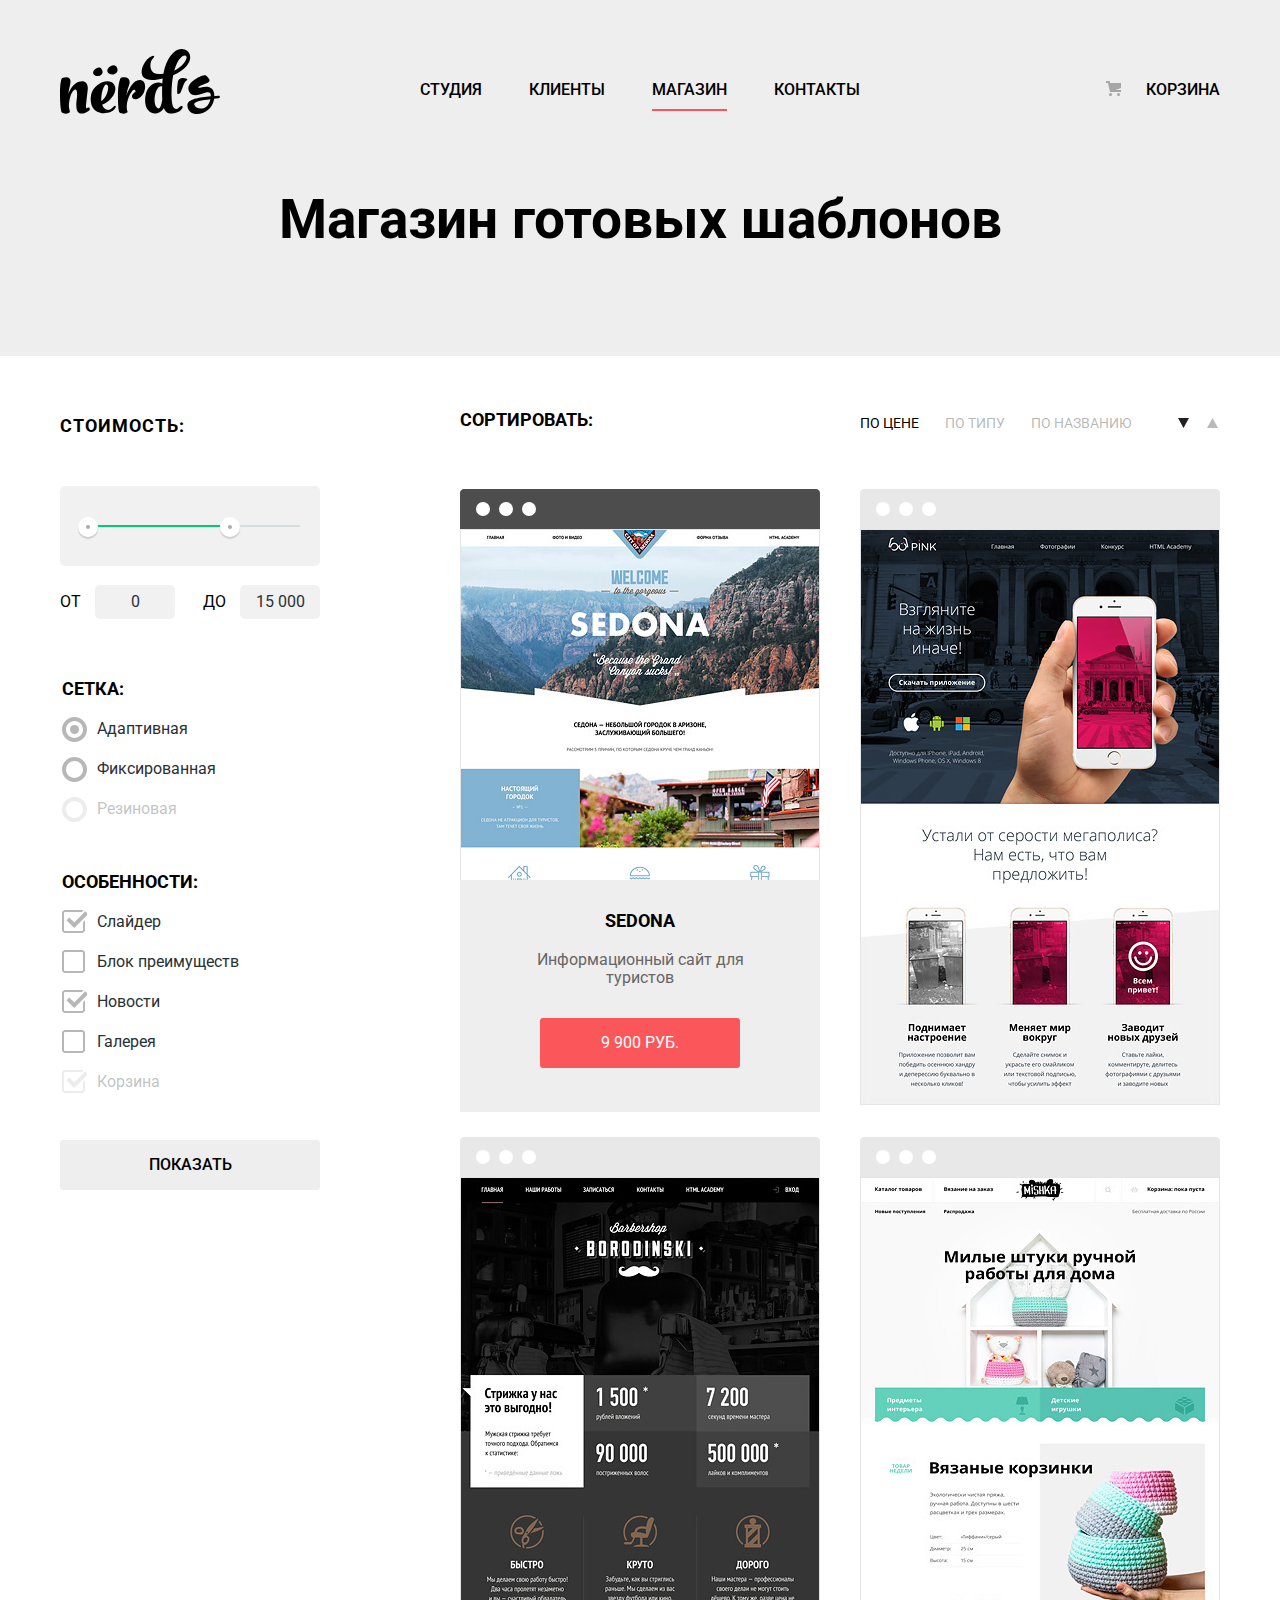
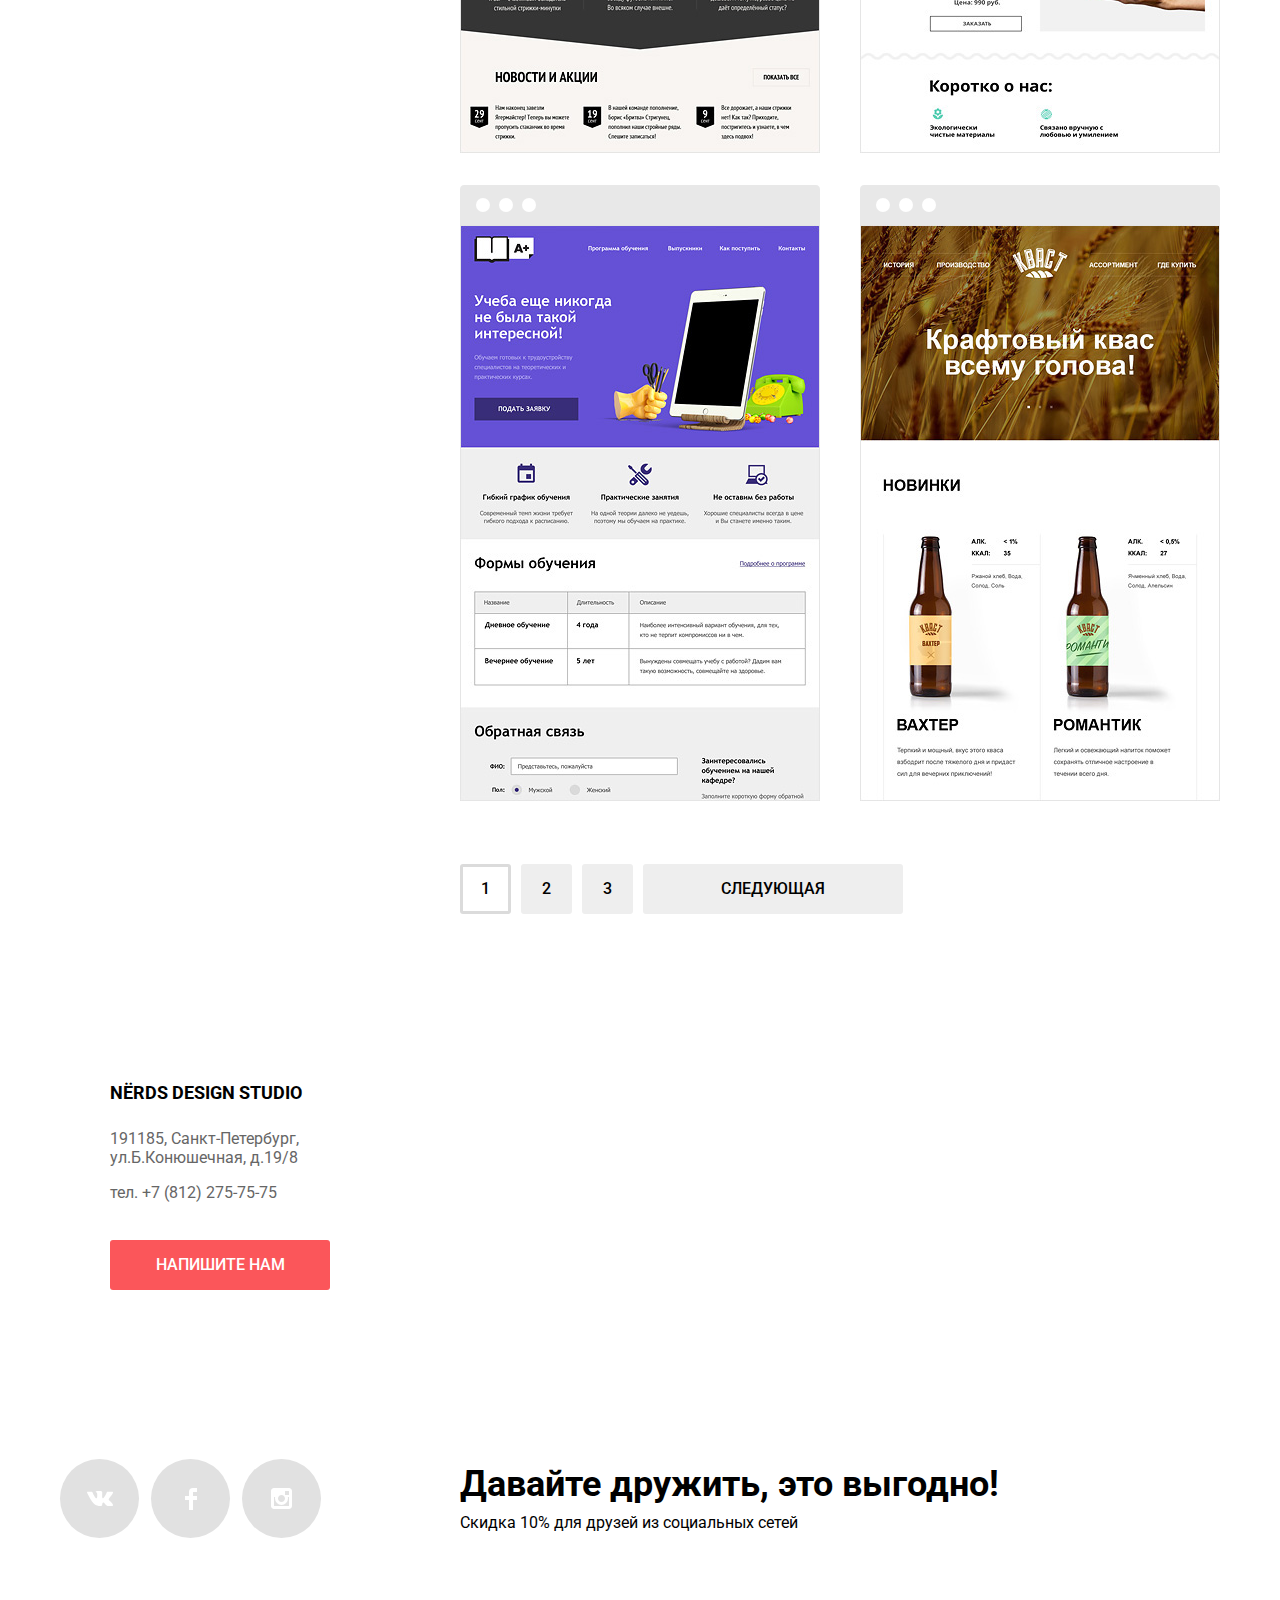
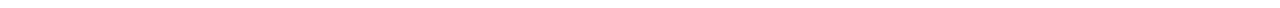
==== catalog.html @ 60ec134d "Исправления по визе наставника" ====
<!DOCTYPE html>
<html lang="ru">
   <head>
    <meta charset="utf-8">
    <title>Веб-студия "Нёрдс" - долго, дорого, скурпулезно.</title>
    <link href="css/normalize.css" rel="stylesheet">
    <link href="css/style.css" rel="stylesheet">
    <link href="https://fonts.googleapis.com/css?family=Roboto:400,500,700&amp;subset=cyrillic" rel="stylesheet">
  </head>
  <body>
	
	<header class="site-header">
		<div class="container">
			<nav class="main-navigation">
				
				<a class="site-logo" href="#"><img src="img/img-general/nerds-logo.svg" alt="Веб-студия Нёрдс" width="160" height="65"></a>
				
				<ul class="header-navigation">
					<li><a href="index.html">Студия</a></li>
					<li><a href="#">Клиенты</a></li>
					<li><a class="current-nav" href="catalog.html">Магазин</a></li>
					<li><a href="#">Контакты</a></li>
				</ul>
				<ul class="basket">
						<li><a href="#">Корзина</a></li>
				</ul>
			</nav>
		</div>
	</header>

	<main class="catalog-page">	
		
		<h1>Магазин готовых шаблонов</h1>
		
		<div class="container">
		
		<div class="catalog-wrapper">

		<section class="catalog-sidebar-filter">
			<h2 class="visually-hidden">Фильтр по шаблонам студии Нёрдс</h2>
			<form action="https://echo.htmlacademy.ru" method="get">
				
				<fieldset class="filter-item">
					<legend>Стоимость:</legend>
					 <div class="range-filter">
				          <div class="range-controls">
				            <div class="scale">
				              <div class="bar"></div>
				            </div>
				            <div class="toggle toggle-min"></div>
				            <div class="toggle toggle-max"></div>
				          </div>
			          <div class="price-controls">
			            <label class="min-price">от <input name="min-price" type="text" value="0"></label>
			            <label class="max-price">до <input name="max-price" type="text" value="15 000"></label>
			          </div>
        			</div>
				</fieldset>

				<fieldset>
				<legend>Сетка:</legend>
					<ul class="filter-grid">
						<li class="filter-option">
							<input type="radio" class="visually-hidden filter-input filter-input-radio" name="grid" id="adaptive" checked>
						    <label for="adaptive">Адаптивная</label>
						</li>
						<li class="filter-option">
						    <input type="radio" class="visually-hidden filter-input filter-input-radio" name="grid" id="fixed">
						    <label for="fixed">Фиксированная</label>
		      			</li>
		      			<li class="filter-option">	
			      			<input type="radio" class="visually-hidden filter-input filter-input-radio" name="grid" id="rubber" disabled>
			      			<label for="rubber">Резиновая</label>
		      			</li>
					</ul>
	      		</fieldset>
	      		
	      		<fieldset>
	      		<legend>Особенности:</legend>
	      			<ul class="filter-grid">
	      				<li class="filter-option">
							<input type="checkbox" class="visually-hidden filter-input filter-input-checkbox" name="slider" id="prop-slider" checked>
							<label for="prop-slider">Слайдер</label>
						</li>
						<li class="filter-option">
							<input type="checkbox" class="visually-hidden filter-input filter-input-checkbox" name="advantage" id="prop-advantages">
							<label for="prop-advantages">Блок преимуществ</label>
						</li>
						<li class="filter-option">
							<input type="checkbox" class="visually-hidden filter-input filter-input-checkbox" name="news" id="prop-news" checked>
							<label for="prop-news">Новости</label>
						<li class="filter-option">
							<input type="checkbox" class="visually-hidden filter-input filter-input-checkbox" name="gallery" id="prop-gallery">
							<label for="prop-gallery">Галерея</label>
						</li>
						<li class="filter-option">
							<input type="checkbox" class="visually-hidden filter-input filter-input-checkbox" name="cart" id="prop-basket" disabled checked>
							<label for="prop-basket">Корзина</label>
						</li>
					</ul>
				</fieldset>
				
				<button type="submit" value="Показать" class="button-filter">Показать</button>

			</form>
		</section>
		
		<div class="catalog-content">
		<section class="catalog-head-filter">
			<h2 class="visually-hidden">Типы сортировки шаблонов студии Нёрдс</h2>

			<span>Сортировать:</span>
			<div class="head-filter-form">
			
			<ul class="type-sort">
				<li><a class="active" href="#">По цене</a></li>
				<li><a href="#">По типу</a></li>
				<li><a href="#">По названию</a></li>
			</ul>
			<div class="type-sort-switcher">
				<a class="switcher-down active" href="#" aria-label="Сортировка по убыванию"></a>
				<a class="switcher-up" href="#" aria-label="Сортировка по возрастанию"></a>
			</div>

			</div>
		</section>

		<section class="catalog-inner">
			<h2 class="visually-hidden">Примеры готовых шаблонов</h2>
			<ul class="catalog-template">
			<li class="catalog-item focus">
				<img src="img/img-catalog/img-sedona.jpg" alt="Sedona - информационный сайт для туристов" width="360" height="576">
				<div class="catalog-item-info active">
					<h3>Sedona</h3>
					<p>Информационный сайт для туристов</p>
					<a class="button" href="#">9 900 руб.</a>
				</div>	
			</li>
			<li class="catalog-item">
				<img src="img/img-catalog/img-pink.jpg" alt="Pink" width="360" height="576"> 
				<div class="catalog-item-info">
					<h3>Pink App</h3>
					<p>Продуктовый лендинг приложения для iOs и Android</p>
					<a class="button" href="#">9 900 руб.</a>
				</div>	
			</li>
			<li class="catalog-item">
				<img src="img/img-catalog/img-barbershop.jpg" alt="Barbershop Borodinski" width="360" height="576"> 
				
				<div class="catalog-item-info">
					<h3>Barbershop</h3>
					<p>Сайт салона красоты.</p>
					<p>Для мужчин, да.</p>
					<a class="button" href="#">9 900 руб.</a>
				</div>	

			</li>
			<li class="catalog-item">
				<img src="img/img-catalog/img-mishka.jpg" alt="Mishka" width="360" height="576"> 
				<div class="catalog-item-info">
					<h3>Mishka</h3>
					<p>Интернет-магазин вязаных игрушек</p>
					<a class="button" href="#">9 900 руб.</a>
				</div>	
			</li>
			<li class="catalog-item">
				<img src="img/img-catalog/img-aplus.jpg" alt="A plus" width="360" height="576"> 
				<div class="catalog-item-info">
					<h3>A plus</h3>
					<p>Лендинг курсов повышения квалификации</p>
					<a class="button" href="#">9 900 руб.</a>
				</div>
			</li>
			<li class="catalog-item">
				<img src="img/img-catalog/img-kvast.jpg" alt="KVAST" width="360" height="576"> 
				<div class="catalog-item-info">
					<h3>КВАСТ</h3>
					<p>Промо-сайт производителя крафтового кваса</p>
					<a class="button" href="#">9 900 руб.</a>
				</div>
			</li>
			</ul>
		</section>

		<section class="catalog-navigate">
			<h2 class="visually-hidden">Навигация по каталогу шаблонов студии Нёрдс</h2>
			
			<ul class="pagination-inner">
				
				<li class="pagination-item pagipagination-active"><a href="#">1</a></li>
				<li class="pagination-item"><a href="#">2</a></li>
				<li class="pagination-item"><a href="#">3</a></li>
				<li class="pagination-item pagination-button"><a href="#">Следующая</a></li>

			</ul>

		</section>

		</div> <!-- catalog-content -->
		</div> <!-- #catalog-wrapper -->
		</div> <!-- container -->

	</main>
	
	<footer class="site-footer">
			<section class="site-footer-map">

				<h2 class="visually-hidden">Наши контакты</h2>
				
				<div class="site-footer-map-contacts">

					<div class="our-contacts-block">
					<p class="strong">NЁRDS DESIGN STUDIO</p>
					<p class="faint">191185, Санкт-Петербург, ул.Б.Конюшечная, д.19/8</p>
					<p class="faint">тел. +7 (812) 275-75-75</p>
					<button class="site-footer-map-button">Напишите нам</button>
					</div>
				</div>
				
				<iframe src="https://www.google.com/maps/embed?pb=!1m18!1m12!1m3!1d1998.6037872533207!2d30.320858716285002!3d59.938716481876256!2m3!1f0!2f0!3f0!3m2!1i1024!2i768!4f13.1!3m3!1m2!1s0x4696310fca145cc1%3A0x42b32648d8238007!2z0JHQvtC70YzRiNCw0Y8g0JrQvtC90Y7RiNC10L3QvdCw0Y8g0YPQuy4sIDE5LzgsINCh0LDQvdC60YIt0J_QtdGC0LXRgNCx0YPRgNCzLCAxOTExODY!5e0!3m2!1sru!2sru!4v1550573865197" width="1200" height="414" frameborder="0" style="border:0" allowfullscreen=""></iframe>


			</section>



			<div class="container footer-contacts">
			<section class="social-icons">
				<h2 class="visually-hidden">Мы в социальных сетях</h2>
				<ul class="social-icons-container">
					<li class="social-icon-item sc-vk">
					<a href="#" title="Страница студии Нёрдс вконтакте"></a>
					</li>
					<li class="social-icon-item sc-fb">
					<a href="#" title="Страница студии Нёрдс на фейсбуке"></a>
					</li>
					<li class="social-icon-item sc-insta">
					<a href="#" title="Старница студии Нёрдс в инстаграмме"></a>
					</li>
				</ul>

			</section>
			<section class="site-footer-action">
				<h2 class="visually-hidden">Скидки для друзей</h2>
				<span>Давайте дружить, это выгодно!</span>
				<p>Скидка 10% для друзей из социальных сетей</p>
			</section>	
		</div>
		
		<section class="form-write-us dispnone">
			<h2>Напишите нам</h2>
				<form action="https://echo.htmlacademy.ru" method="post">
					<p class="user-name">
						<label for="user-name">Ваше имя:</label>
						<input id="user-name" type="text" name="username" placeholder="Имя Фамилия">
					</p>
					<p class="email is-invalid">
						<label for="email">Ваш e-mail:</label>
						<input id="email" type="email" name="email-address" placeholder="email@example.com">
					</p>
					<p class="text-area">
						<label for="text-area">Текст письма:</label>
						<textarea id="text-area" name="text" placeholder="В свободной форме" rows="7"></textarea>
					</p>
					<p>
						<input type="submit" value="Отправить">
					</p>
					<button type="button" class="button-close" aria-label="Закрыть форму обратной связи">Закрыть форму обратной связи</button>
				</form>
		</section>


	</footer>
  

  </body>
</html>
---- css/style.css ----
@charset "UTF-8";

/* GLOBAL STYLES */

html {
	box-sizing: border-box;
}

*,
*::before,
*::after {
	box-sizing: inherit;
}

body {
	margin: 0;
	padding: 0;
	font-family: 'Roboto', Arial, sans-serif;
	font-size: 16px;
	line-height: 24px;
	font-weight: 400;
}

img {
	max-width: 100%;
	height: auto;
}

a {
	text-decoration: none;
}

h1 {
	font-size: 30px;
}

.container {
	width: 1200px;
	padding: 0 20px;
	margin: 0 auto;
}

.visually-hidden {
	position: absolute;
	width: 1px;
	/*Не 0, потому что 0 - это по сути display:none;*/
	height: 1px;
	margin: -1px;
	/*компенсирует на всякий случай этот 1px)*/
	border: none;
	padding: 0;
	clip: rect(0 0 0 0);
	overflow: hidden;
}

.dispnone {
	display: none !important;
}


/* ШАПКА САЙТА */

.site-header {
	background-color: #eeeeee;
}

.main-navigation {
	display: flex;
	flex-wrap: wrap;
	justify-content: space-between;
	padding-top: 49px;
}

.site-logo {
	width: 160px;
}

.site-logo:hover,
.site-logo:focus {
	opacity: 0.8;
}

.site-logo:active {
	opacity: 0.3;
}

.header-navigation {
	display: flex;
	width: 440px;
	justify-content: space-between;
	list-style-type: none;
	margin: 0;
	padding: 26px 0 0 0;
}

.header-navigation a {
	text-transform: uppercase;
	font-size: 16px;
	line-height: 30px;
	font-weight: 500;
	color: #000000;
}

.header-navigation a:hover,
.header-navigation a:focus {
	color: #fb565a;
}

.header-navigation a:active {
	color: rgba(0, 0, 0, 0.3);
}

.current-nav {
	border-bottom: 2px solid #fb565a;
	padding: 0 0 10px 0;
}

.basket {
	display: flex;
	justify-content: flex-end;
	width: 160px;
	margin: 0;
	padding: 26px 0 0 0;
	list-style-type: none;
}

.basket a {
	font-size: 16px;
	line-height: 30px;
	font-weight: 500;
	text-transform: uppercase;
	color: #000000;
}

.basket a:hover,
.basket a:focus {
	color: #fb565a;
}

.basket a:active {
	color: rgba(0, 0, 0, 0.3);
}

.basket a:before {
	content: url('../img/img-general/cart-icon.svg');
	padding-right: 25px;
	vertical-align: middle;
}


/* Слайдер - главная */

.homepage-slider {
	background-color: #eeeeee;
	position: relative;
}

.slider-list {
	margin: 0;
	padding: 0;
	list-style: none;
}

.homepage-slider-item {
	display: none;
	padding: 70px 0 80px 0;
}

.homepage-slider-item:nth-child(1) {
	display: block;
}

.homepage-slider-item:nth-child(1) {
	background-image: url('../img/img-homepage/slide1.png');
	background-repeat: no-repeat;
	background-position: 93% 10px;
}

.homepage-slider-item:nth-child(2) {
	background-image: url('../img/img-homepage/slide2.png');
	background-repeat: no-repeat;
	background-position: 100% 0;
}

.homepage-slider-item:nth-child(3) {
	background-image: url('../img/img-homepage/slide3.png');
	background-repeat: no-repeat;
	background-position: 100% 20px;
}

.homepage-slider-item h3 {
	max-width: 600px;
	margin: 0 0 27px 0;
	font-size: 55px;
	font-weight: 500;
	line-height: 55px;
}

.homepage-slider-item p {
	max-width: 430px;
	margin: 0 0 38px 0;
	line-height: 24px;
}

.homepage-slider-nav {
	position: absolute;
	left: 50%;
	bottom: 104px;
	z-index: 100;
	width: 160px;
	height: 18px;
	text-align: center;
	font-size: 0;
	transform: translateX(-50%);
}

.homepage-slider-nav i {
	position: relative;
	display: inline-block;
	width: 18px;
	height: 18px;
	padding: 8px;
	border-radius: 50%;
	cursor: pointer;
	box-sizing: content-box;
	vertical-align: top;
}

.homepage-slider-nav i::after {
	content: "";
	position: absolute;
	top: 8px;
	left: 8px;
	z-index: 1;
	width: 18px;
	height: 18px;
	background: #ffffff;
	border-radius: 50%;
}

.homepage-slider-nav .active::before {
	content: "";
	position: absolute;
	left: 50%;
	top: 50%;
	z-index: 2;
	width: 4px;
	height: 4px;
	margin: -4px;
	background-color: inherit;
	border: 2px solid #c1c1c1;
	border-radius: 50%;
}

.homepage-slider-button {
	display: block;
	width: 240px;
	padding: 16px 5px;
	/*5px, чтобы нормально смотрелось при увеличении длинны текста */
	font-size: 16px;
	font-weight: 500;
	line-height: 18px;
	color: #ffffff;
	text-transform: uppercase;
	text-align: center;
	text-decoration: none;
	background-color: #fb565a;
	border-radius: 3px;
	border: none;
}

.homepage-slider-button:hover,
.homepage-slider-button:focus {
	background-color: #e74246;
}

.homepage-slider-button:active {
	background-color: #d7373b;
	color: rgba(255, 255, 255, 0.3);
	box-shadow: inset 0 3px 0 0 rgba(0, 0, 0, 0.1);
}


/* БЛОК НАШИ УСЛУГИ */

.our-services {
	position: relative;
	padding-bottom: 80px;
}

.our-services:after {
	content: "";
	position: absolute;
	bottom: -2px;
	width: 1160px;
	background-color: inherit;
	border-top: 2px solid #eeeeee;
}

.our-services-inner {
	display: flex;
	padding: 0;
	margin: 80px 0 0 0;
	list-style-type: none;
}

.our-services-item {
	width: 300px;
	margin-right: 100px;
}

.our-services-item:last-child {
	margin-right: 60px;
}

.our-services-item img {
	margin-bottom: 20px;
}

.our-services-item h3 {
	font-size: 24px;
	font-weight: bold;
	line-height: 30px;
	margin: 0 0 15px 0;
	text-transform: uppercase;
}

.our-services-item p {
	font-size: 16px;
	line-height: 24px;
	width: 260px;
	margin: 0 0 33px 0;
}

.our-services-item .button {
	display: block;
	width: 160px;
	padding: 16px 5px;
	/*5px, чтобы нормально смотрелось при увеличении длинны текста */
	border-radius: 3px;
	text-transform: uppercase;
	font-size: 16px;
	line-height: 18px;
	text-align: center;
	font-weight: 500;
	color: #fff;
}

.our-services-item .button:active {
	color: rgba(256, 256, 256, 0.3);
}

.web-sites .button {
	background-color: #fb565a;
}

.web-sites .button:hover,
.web-sites .button:focus {
	background-color: #e74246;
}

.web-sites .button:active {
	background-color: #d7373b;
	box-shadow: inset 0 3px 0 0 rgba(0, 0, 0, 0.1);
}

.apps .button {
	background-color: #00ca74;
}

.apps .button:hover,
.apps .button:focus {
	background-color: #00bc6c;
}

.apps .button:active {
	background-color: #00aa62;
	box-shadow: inset 0 3px 0 0 rgba(0, 0, 0, 0.1);
}

.presentation .button {
	background-color: #efc84a;
}

.presentation .button:hover,
.presentation .button:focus {
	background-color: #eab534;
}

.presentation .button:active {
	background-color: #e5a722;
	box-shadow: inset 0 3px 0 0 rgba(0, 0, 0, 0.1);
}

.our-services hr {
	height: 2px;
	margin: 80px 0 0 0;
	border: none;
	background-color: #eeeeee;
}

.our-studio {
	display: flex;
	flex-wrap: wrap;
	padding: 0 0 70px 0;
}

.our-studio-description {
	width: 660px;
	margin-right: 140px;
	margin-top: 75px;
}

.our-studio-description span {
	font-size: 45px;
	line-height: 45px;
	font-weight: 500;
}

.our-studio-description p {
	margin: 32px 0 0 0;
}

.our-studio-description h3 {
	font-size: 16px;
	text-transform: uppercase;
	font-weight: bold;
	margin: 40px 0 23px 0;
}

.our-studio-number {
	width: 360px;
	padding: 0;
	margin-top: 30px;
}

.our-studio-number caption {
	text-transform: uppercase;
	font-weight: bold;
	text-align: center;
	padding-bottom: 55px;
}

.our-studio-number thead {
	font-size: 45px;
	line-height: 10.06px;
	font-weight: bold;
	color: #000000;
	text-align: left;
}

.our-studio-number th {
	padding-right: 13px;
	padding-bottom: 36px;
}

.our-studio-number sup {
	font-size: 60%;
}

.our-studio-number td {
	padding-top: 0;
	padding-bottom: 19px;
	padding-right: 20px;
	font-size: 16px;
	line-height: 18px;
	color: #283136;
}

.we-development {
	list-style-type: none;
	padding: 0;
}

.we-development li {
	margin: 0 0 24px 0;
	color: #283136;
}

.we-development li::before {
	content: "";
	display: inline-block;
	width: 25px;
	height: 2px;
	background-color: #fb565a;
	vertical-align: middle;
	margin-right: 10px;
}

.our-studio-promo {
	width: 360px;
	margin-top: 40px;
}

.our-studio-promo span {
	display: block;
	margin-top: 29px;
	text-align: center;
	text-transform: uppercase;
	font-weight: bold;
}

.our-partners-inner {
	display: flex;
	flex-wrap: nowrap;
	justify-content: space-between;
	list-style-type: none;
	position: relative;
	padding: 30px 0 20px 0;
	margin: 0;
}

.our-partners-inner:after {
	content: "";
	position: absolute;
	bottom: -17px;
	width: 1160px;
	background-color: inherit;
	border-bottom: 2px solid #eeeeee;
}

.our-partners-inner:before {
	content: "";
	position: absolute;
	top: -20px;
	width: 1160px;
	background-color: inherit;
	border-top: 2px solid #eeeeee;
}

.our-partners-inner li {
	width: 260px;
	justify-content: center;
	display: flex;
	align-items: center;
	position: relative;
	margin-right: 40px;
}

.our-partners-inner li:after {
	content: "";
	position: absolute;
	height: 52px;
	right: -20px;
	vertical-align: middle;
	background-color: inherit;
	border-right: 2px solid #eeeeee;
}

.our-partners-inner li:last-child:after {
	display: none;
}

.our-partners-inner img {
	opacity: 0.2;
}

.our-partners-inner img:hover,
.our-partners-inner img:focus {
	opacity: 1;
}

.our-partners-inner img:active {
	opacity: 0.1;
}

.our-partners-inner li:last-child {
	margin-right: 0;
}

.our-partners {
	padding-bottom: 97px;
}


/* Карта в подвале */

.site-footer-map {
	padding-bottom: 64px;
}

.site-footer-map-contacts {
	max-width: 1200px;
	/* Ширину задаём для того, чтобы блок контактов одинаково
	смотрелся на всех разрешениях от 1200px */
	position: relative;
	margin: 0 auto;
}

.site-footer-map iframe {
	width: 100%;
}

.our-contacts-block {
	position: absolute;
	left: 20px;
	top: 54px;
	width: 320px;
	padding: 50px;
	background-color: #ffffff;
}

.our-contacts-block .strong {
	margin: 0 0 21px 0;
	text-transform: uppercase;
	font-weight: bold;
	font-size: 18px;
	line-height: 30px;
}

.our-contacts-block .faint {
	color: #666666;
	font-size: 16px;
	line-height: 19px;
	margin: 0 0 16px 0;
}

.site-footer-map-button {
	display: block;
	width: 220px;
	margin-top: 38px;
	padding: 16px 0;
	line-height: 18px;
	color: #ffffff;
	text-align: center;
	font-weight: 500;
	text-transform: uppercase;
	background-color: #fb565a;
	border: none;
	border-radius: 3px;
}

.site-footer-map-button:hover,
.site-footer-map-button:focus
/*В стайлгайде нету, но по аналогии с другими */ {
	background-color: #e74246;
}

.site-footer-map-button:active {
	background-color: #d7373b;
	color: rgba(256, 256, 256, 0.3);
}


/* Социальные иконки */

.social-icons-container {
	display: flex;
	list-style-type: none;
	padding: 0;
	width: 260px;
	margin: 0 140px 0 0;
}

.social-icon-item {
	margin-right: 12px;
}

.social-icon-item a {
	display: flex;
	align-items: center;
	width: 79px;
	height: 79px;
	position: relative;
	background-color: #e1e1e1;
	border-radius: 50%;
}

.social-icon-item a::before {
	display: block;
	align-items: center;
	margin: 0 auto;
}

.sc-vk a::before {
	content: "";
	background: url('../img/img-general/vk-icon.svg') center no-repeat;
	width: 26px;
	height: 15px;
}

.sc-fb a::before {
	content: "";
	background: url('../img/img-general/fb-icon.svg') center no-repeat;
	width: 12px;
	height: 22px;
}

.sc-insta a::before {
	content: "";
	background: url('../img/img-general/insta-icon.svg') center no-repeat;
	width: 21px;
	height: 21px;
}

.social-icon-item a:hover,
.social-icon-item a:focus {
	background-color: #e74246;
}

.social-icon-item a:active {
	background-color: #d7373b;
	box-shadow: inset 0 3px 0 0 rgba(0, 0, 0, 0.1);
}

.social-icon-item a:active::before {
	opacity: 0.3;
}


/* Контакты - футер */

.footer-contacts {
	display: flex;
	flex-wrap: nowrap;
	margin: 0 auto;
	padding-bottom: 70px;
}

.site-footer-action span {
	display: block;
	margin: 7px 0 10px 0;
	font-size: 36px;
	line-height: 36px;
	font-weight: bold;
}

.site-footer-action p {
	font-size: 16px;
	line-height: 22px;
	margin: 0;
	padding: 0;
}


/* КАТАЛОГ - общие */

.catalog-wrapper {
	display: flex;
	margin-top: 55px;
}

.catalog-inner {
	width: 760px;
	margin-bottom: 15px;
}

.catalog-sidebar-filter {
	display: flex;
	width: 260px;
	margin-right: 140px;
}

.catalog-content {
	display: flex;
	flex-direction: column;
}

.catalog-page h1 {
	font-size: 55px;
	line-height: 55px;
	text-align: center;
	background-color: #eeeeee;
	margin: 0;
	padding: 71px 0 109px 0;
}


/* Сайдбар - каталог */

.filter-item {
	margin: 0;
	padding: 0;
	border: none;
	box-sizing: content-box;
}

.range-filter {
	width: 260px;
	margin-top: 45px;
}

.filter-item legend {
	font-size: 18px;
	line-height: 24px;
	text-transform: uppercase;
	font-weight: 700;
	letter-spacing: 1px;
}

.range-controls {
	position: relative;
	height: 41px;
	margin-bottom: 19px;
	padding-top: 39px;
	padding-right: 20px;
	padding-left: 20px;
	background-color: #f1f1f1;
	border-radius: 5px;
}

.range-controls .scale {
	height: 2px;
	background: #d7dcde;
}

.range-controls .bar {
	width: 70%;
	height: 2px;
	background: #00ca74;
}

.range-controls .toggle {
	position: absolute;
	top: 31px;
	left: 0;
	width: 4px;
	height: 4px;
	padding: 0;
	border: 8px solid #ffffff;
	background-color: #ababab;
	box-shadow: 0 2px 1px 0 #cfcfcf;
	border-radius: 50%;
	cursor: pointer;
}

.range-controls .toggle-min {
	left: 18px;
}

.range-controls .toggle-max {
	left: 160px;
}

.price-controls {
	font-size: 0;
}

.price-controls label {
	display: inline-block;
	width: 50%;
	font-size: 16px;
	text-transform: uppercase;
}

.price-controls input {
	width: 60px;
	padding: 8px 10px;
	margin-left: 10px;
	font-family: Roboto, Arial, sans-serif;
	font-size: 16px;
	text-align: center;
	color: #283136;
	border: none;
	border-radius: 5px;
	background: #f1f1f1;
}

.max-price {
	text-align: right;
}

.filter-option {
	margin-bottom: 20px;
	padding-left: 35px;
}

.filter-option label {
	position: relative;
	display: block;
	cursor: pointer;
	user-select: none;
	font-size: 16px;
	line-height: 20px;
	color: #283136;
}

.catalog-sidebar-filter fieldset {
	border: none;
	padding: 0;
}

.filter-item {
	margin: 0 0 55px 0;
}

.filter-input-radio+label::before {
	content: "";
	position: absolute;
	top: -2px;
	left: -35px;
	width: 25px;
	height: 25px;
	border: none;
	background-image: url('../img/img-catalog/radio-off.svg');
	background-repeat: no-repeat;
	background-position: 0 0;
	color: #4d4d4d;
	opacity: 0.4;
}

.filter-input-radio:checked+label::before {
	content: "";
	position: absolute;
	top: -2px;
	left: -35px;
	width: 25px;
	height: 25px;
	background-image: url('../img/img-catalog/radio-on.svg');
	background-repeat: no-repeat;
	background-position: 0 0;
	color: #4d4d4d;
	opacity: 0.4;
}

.filter-input-checkbox+label::before {
	content: "";
	position: absolute;
	top: -2px;
	left: -35px;
	width: 25px;
	height: 25px;
	border: none;
	background-image: url('../img/img-catalog/checkbox-off.svg');
	background-repeat: no-repeat;
	background-position: 0 0;
	color: #4d4d4d;
	opacity: 0.4;
}

.filter-input-checkbox:checked+label::before {
	content: "";
	position: absolute;
	top: -2px;
	left: -35px;
	width: 25px;
	height: 25px;
	background-image: url('../img/img-catalog/checkbox-on.svg');
	background-repeat: no-repeat;
	background-position: 0 0;
	color: #4d4d4d;
	opacity: 0.4;
}

.filter-input+label:hover::before,
.filter-input:focus+label::before {
	color: #4d4d4d;
	opacity: 1;
}

.filter-input:disabled+label {
	color: rgba(40, 49, 54, 0.3);
}

.filter-input:disabled+label::before {
	color: #4d4d4d;
	opacity: 0.1;
}

.price-filter {
	display: flex;
	flex-wrap: wrap;
}

.catalog-sidebar-filter legend {
	font-size: 18px;
	line-height: 30px;
	font-weight: bold;
	text-transform: uppercase;
}

.catalog-sidebar-filter ul {
	margin: 15px 0 48px 0;
	padding: 0;
	list-style: none;
}

.catalog-price {
	margin-bottom: 55px;
}


/* Фильтр в шапке - Каталог */

.catalog-head-filter {
	display: flex;
	flex-wrap: wrap;
	justify-content: space-between;
	margin-bottom: 38px;
}

.catalog-head-filter span {
	font-size: 18px;
	line-height: 18px;
	font-weight: bold;
	text-transform: uppercase;
}

.head-filter-form {
	display: flex;
}

.type-sort {
	display: flex;
	flex-wrap: wrap;
	width: 280px;
	justify-content: space-between;
	list-style-type: none;
	padding: 0;
	margin: 0 20px 0 0;
}

.type-sort li:last-child {
	padding-right: 8px;
}

.type-sort a {
	text-transform: uppercase;
	font-size: 14px;
	line-height: 18px;
	color: rgba(0, 0, 0, 0.3);
}

.type-sort a:hover,
.type-sort a:focus {
	color: rgba(0, 0, 0, 0.6);
}

.type-sort a:active,
.type-sort .active {
	color: #000000;
}

.type-sort-switcher a:hover:before,
.type-sort-switcher a:focus:before {
	opacity: 0.6;
}

.type-sort-switcher a:before {
	opacity: 0.3;
}

.type-sort-switcher a:active:before,
.type-sort-switcher .active:before {
	opacity: 1;
}

.type-sort-switcher {
	display: flex;
	flex-wrap: wrap;
	width: 60px;
}

.type-sort-switcher a {
	padding-left: 18px;
}

.switcher-down:before {
	content: "";
	background-image: url('../img/img-catalog/icon-down-dir.svg');
	background-repeat: no-repeat;
	display: inline-block;
	width: 11px;
	height: 10px;
}

.switcher-up::before {
	content: "";
	background-image: url('../img/img-catalog/icon-up-dir.svg');
	background-repeat: no-repeat;
	display: inline-block;
	width: 11px;
	height: 10px;
}

.button-filter {
	display: block;
	width: 260px;
	padding: 16px 0;
	background-color: #eeeeee;
	border: none;
	border-radius: 3px;
	text-transform: uppercase;
	font-size: 16px;
	line-height: 18px;
	font-weight: 500;
}

.button-filter:hover,
.button-filter:focus {
	background-color: #dfdfdf;
}

.button-filter:active {
	box-shadow: inset 0 3px 0 0 rgba(0, 0, 0, 0.1);
	color: rgba(0, 0, 0, 0.3);
}


/* Шаблоны - каталог */

.catalog-template {
	list-style-type: none;
	padding: 0;
	display: flex;
	flex-wrap: wrap;
}

.catalog-template li {
	width: 360px;
	margin: 0 40px 25px 0;
}

.catalog-template li:hover,
.catalog-template li:focus {
	box-shadow: 0px 6px 15px 0 rgba(0, 0, 0, 0.25);
	border-radius: 3px;
}

.catalog-template .focus::before {
	content: url('../img/img-catalog/browser.svg');
	display: block;
	height: 40px;
	opacity: 1;
}

.catalog-template li::before {
	content: url('../img/img-catalog/browser.svg');
	display: block;
	height: 40px;
	opacity: 0.12;
}

.catalog-template li:hover::before,
.catalog-template li:focus::before {
	opacity: 1;
}

.catalog-template li:nth-child(even) {
	margin-right: 0;
}

.catalog-item {
	position: relative;
}

.catalog-item-info {
	position: absolute;
	width: 360px;
	max-height: 576px;
	overflow: auto;
	bottom: 0;
	padding: 0 60px;
	background-color: #eeeeee;
	text-align: center;
}

.catalog-item-info h3 {
	font-size: 18px;
	line-height: 30px;
	margin: 26px 0 15px 0;
	padding: 0;
	text-align: center;
	font-weight: bold;
	text-transform: uppercase;
}

.catalog-item-info p {
	font-size: 16px;
	line-height: 18px;
	color: #666666;
	margin: 0;
	padding: 0;
}

.catalog-item-info .button {
	display: block;
	width: 200px;
	margin: 31px auto 44px auto;
	padding: 16px 5px;
	/*5px, чтобы нормально смотрелось при увеличении длинны текста */
	line-height: 18px;
	color: #ffffff;
	background-color: #fb565a;
	border: none;
	text-transform: uppercase;
	border-radius: 3px;
}

.catalog-item-info .button:hover,
.catalog-item-info .button:focus {
	background-color: #e74246;
}

.catalog-item-info .button:active {
	background-color: #d7373b;
	box-shadow: inset 0 3px 0 0 rgba(0, 0, 0, 0.1);
}

.catalog-item .catalog-item-info {
	visibility: hidden;
}

.catalog-item:hover .catalog-item-info,
.catalog-item:focus .catalog-item-info {
	visibility: visible;
}

.catalog-item .active {
	visibility: visible;
}


/* ПАГИНАЦИЯ */

.catalog-navigate {
	display: flex;
	flex-wrap: wrap;
	margin-bottom: 60px;
}

.pagination-inner {
	display: flex;
	flex-wrap: wrap;
	padding: 0;
	margin: 0;
	list-style-type: none;
}

.pagination-item {
	margin-right: 10px;
}

.pagination-item:last-child {
	margin-right: 0;
}

.pagination-item a {
	display: block;
	padding: 13px 18px;
	background-color: #eeeeee;
	color: #000000;
	text-align: center;
	font-weight: 500;
	text-transform: uppercase;
	line-height: 18px;
	border: 3px solid #eeeeee;
	border-radius: 3px;
}

.pagination-item a:hover,
.pagination-item a:focus {
	background-color: #dfdfdf;
	border-color: #dfdfdf;
}

.pagination-item a:active {
	background-color: #d5d5d5;
	border: none;
	color: rgba(0, 0, 0, 0.3);
	padding: 16px 21px;
	box-shadow: inset 0 3px 0 0 rgba(0, 0, 0, 0.1);
}

.pagipagination-active a {
	background-color: #fff;
	border-color: #dbdbdb;
}

.pagination-button {
	width: 260px;
}


/* Форма напишите нам */

.form-write-us {
	position: fixed;
	width: 960px;
	bottom: 170px;
	left: 50%;
	transform: translateX(-50%);
	background-color: #ffffff;
	box-shadow: 0px 0 25px 0 rgba(0, 0, 0, 0.25);
	margin: 20px;
	padding: 70px 100px 85px 100px;
	z-index: 999;
	/*Иначе перекрывается переключателем слайдов */
}

.form-write-us form {
	display: flex;
	flex-wrap: wrap;
}

.form-write-us label {
	display: block;
	font-size: 16px;
	line-height: 18px;
	font-weight: bold;
	margin-bottom: 8px;
}

.form-write-us input::-webkit-input-placeholder,
.form-write-us textarea::-webkit-input-placeholder {
	color: #444444;
	opacity: 0.5;
}

.form-write-us input::-moz-placeholder,
.form-write-us textarea::-moz-placeholder {
	color: #444444;
	opacity: 0.5;
}

.form-write-us input:-moz-placeholder,
.form-write-us textarea:-moz-placeholder {
	color: #444444;
	opacity: 0.5;
}

.form-write-us input:-ms-input-placeholder,
.form-write-us textarea:-ms-input-placeholder {
	color: #444444;
	opacity: 0.5;
}

.form-write-us input:focus::-webkit-input-placeholder,
.form-write-us textarea:focus::-webkit-input-placeholder {
	color: #444444;
	opacity: 1;
}

.form-write-us input:focus::-moz-placeholder,
.form-write-us textarea:focus::-moz-placeholder {
	color: #444444;
	opacity: 1;
}

.form-write-us input:focus:-moz-placeholder,
.form-write-us textarea:focus:-moz-placeholder {
	color: #444444;
	opacity: 1;
}

.form-write-us input:focus:-ms-input-placeholder,
.form-write-us textarea:focus:-ms-input-placeholder {
	color: #444444;
	opacity: 1;
}

.form-write-us .is-invalid input {
	color: #e74246;
	border-color: #e74246;
}

.form-write-us .is-invalid input:hover {
	border-color: #e74246;
}

.form-write-us .is-invalid input:focus {
	border-color: #e74246;
}

.form-write-us .is-invalid input::-webkit-input-placeholder {
	color: #e74246;
	opacity: 1;
}

.form-write-us .is-invalid input::-moz-placeholder {
	color: #e74246;
	opacity: 1;
}

.form-write-us .is-invalid input:-moz-placeholder {
	color: #e74246;
	opacity: 1;
}

.form-write-us .is-invalid input:-ms-input-placeholder {
	color: #e74246;
	opacity: 1;
}

.form-write-us .is-invalid input:focus::-webkit-input-placeholder {
	color: #e74246;
	opacity: 1;
}

.form-write-us .is-invalid input:focus::-moz-placeholder {
	color: #e74246;
	opacity: 1;
}

.form-write-us .is-invalid input:focus:-moz-placeholder {
	color: #e74246;
	opacity: 1;
}

.form-write-us .is-invalid input:focus:-ms-input-placeholder {
	color: #e74246;
	opacity: 1;
}

.form-write-us input,
.form-write-us textarea {
	width: 100%;
	padding: 10px;
	border: 2px solid #d7dcde;
	border-radius: 3px;
	color: #444444;
}

.form-write-us input:hover,
.form-write-us textarea:hover {
	border-color: #b4b9bb;
}

.form-write-us input:focus,
.form-write-us textarea:focus {
	border-color: #000000;
	outline: 0;
	border-color: #444444;
	color: #444444;
}

.form-write-us input[type=submit] {
	width: 260px;
	padding: 16px 5px;
	/*5px, чтобы нормально смотрелось при увеличении длинны текста */
	background-color: #fb565a;
	color: #fff;
	text-transform: uppercase;
	font-weight: 500;
	border: none;
	line-height: 18px;
}

.form-write-us input[type=submit]:hover,
.form-write-us input[type=submit]:focus {
	background-color: #e74246;
}

.form-write-us input[type=submit]:active {
	background-color: #d7373b;
	box-shadow: inset 0 3px 0 0 rgba(0, 0, 0, 0.1);
}

.form-write-us .user-name {
	width: 50%;
	padding-right: 40px;
}

.form-write-us .email {
	width: 50%
}

.form-write-us .text-area {
	width: 100%;
}

.form-write-us h2 {
	font-size: 45px;
	line-height: 45px;
	font-weight: 500;
	margin: 0 0 50px 0;
}

.button-close {
	position: absolute;
	width: 21px;
	height: 21px;
	top: 78px;
	right: 90px;
	font-size: 0;
	border: none;
	cursor: pointer;
	background-color: transparent;
}

.button-close:before,
.button-close:after {
	content: "";
	position: absolute;
	width: 24px;
	height: 3px;
	left: 1px;
	background-color: #fecccd;
}

.button-close:before {
	transform: rotate(45deg);
}

.button-close:after {
	transform: rotate(-45deg);
}

.button-close:hover:before,
.button-close:hover:after,
.button-close:focus:before,
.button-close:focus:after {
	background-color: #fb565a;
}

.button-close:active:before,
.button-close:active:after {
	background-color: #ffeeee;
}
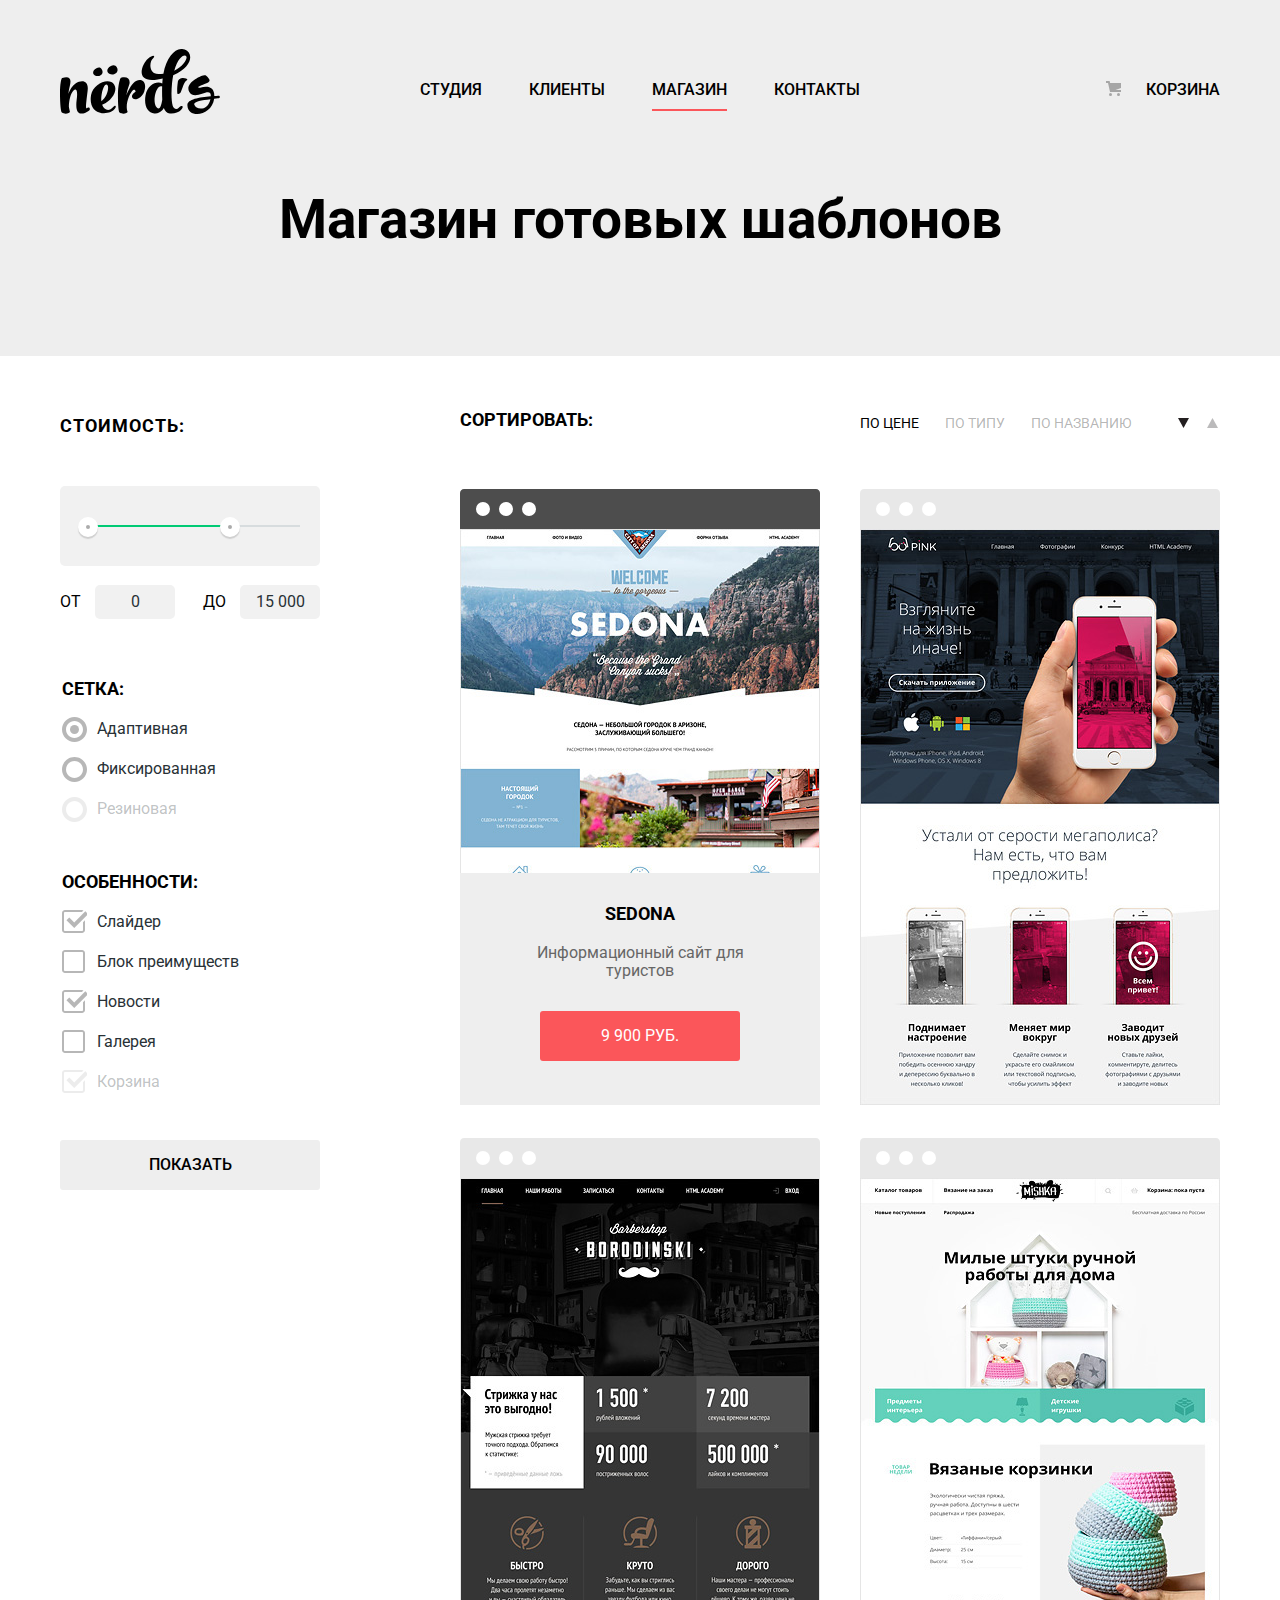
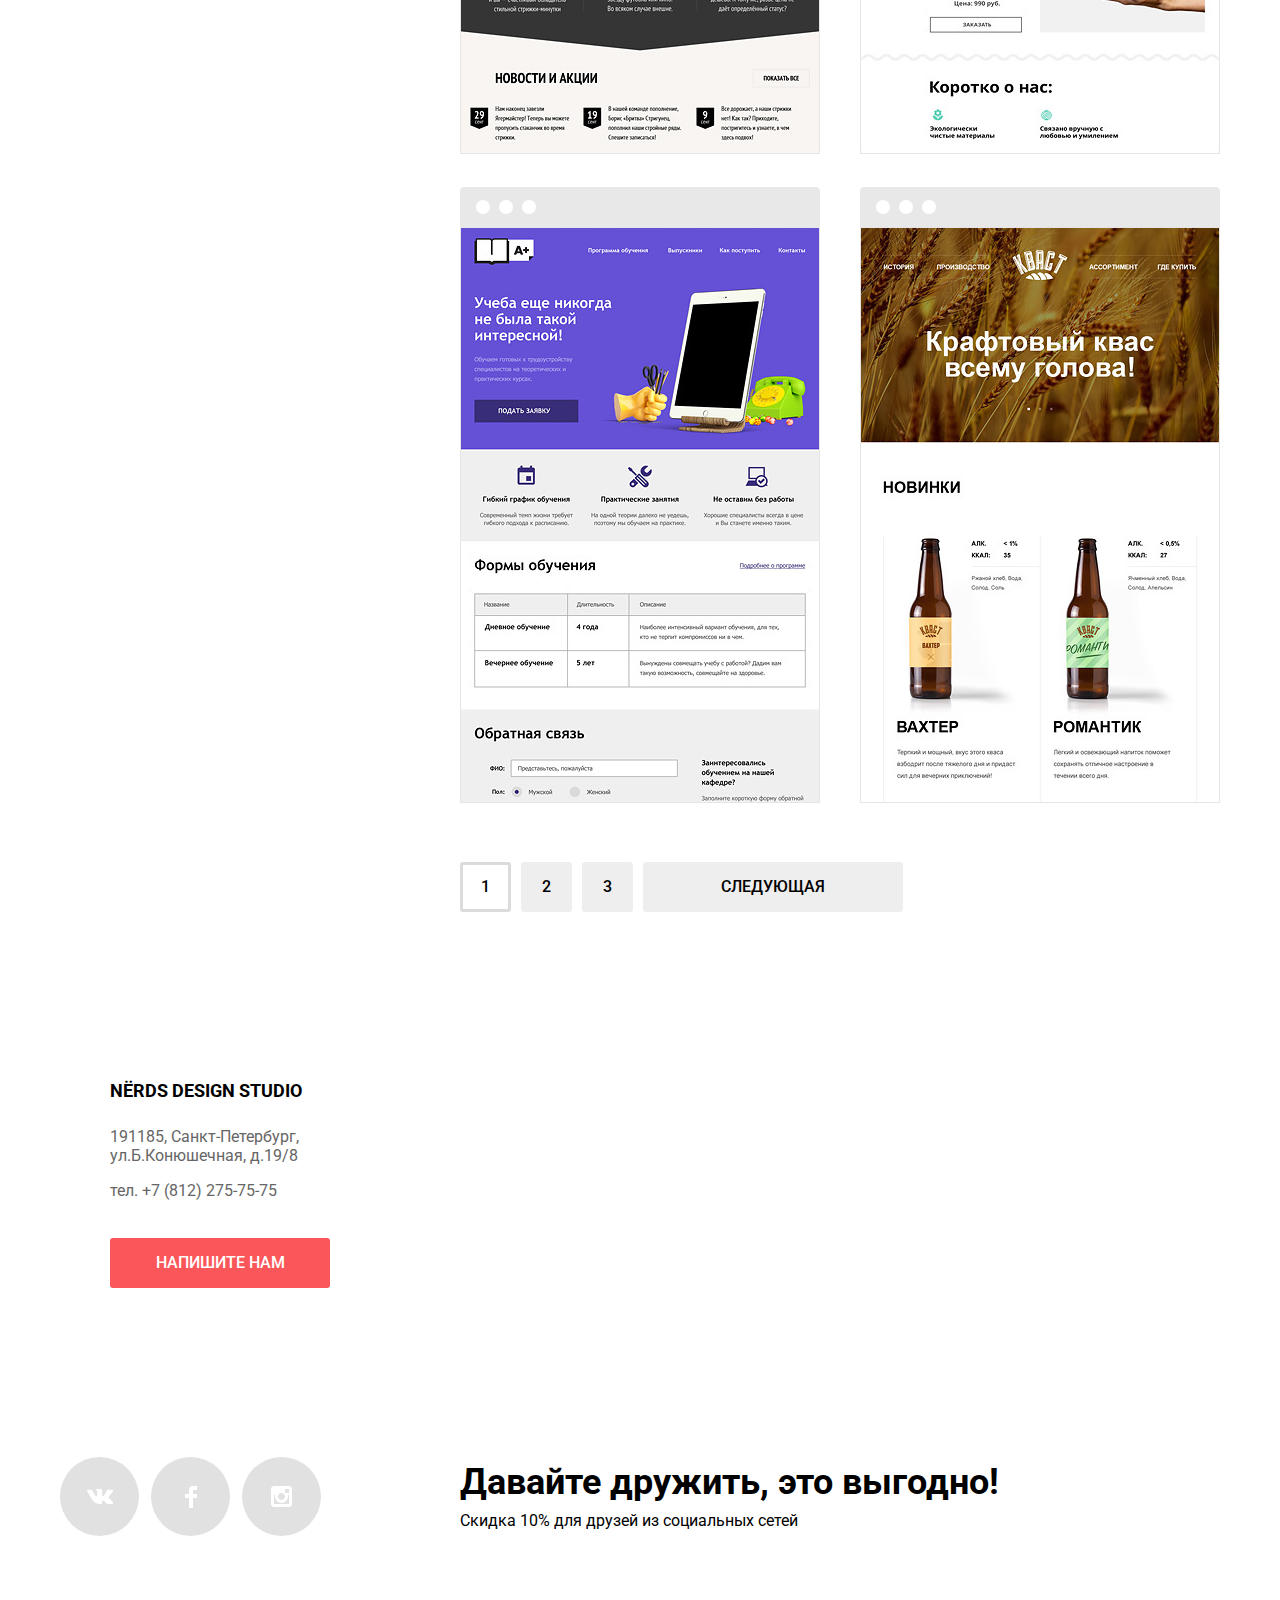
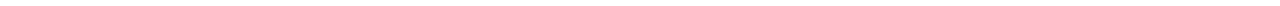
==== commit 8c1aa7a6: "Убрал frameborder у карты - ругается валидатор" ====
--- a/catalog.html
+++ b/catalog.html
@@ -217,7 +217,7 @@
 					</div>
 				</div>
 				
-				<iframe src="https://www.google.com/maps/embed?pb=!1m18!1m12!1m3!1d1998.6037872533207!2d30.320858716285002!3d59.938716481876256!2m3!1f0!2f0!3f0!3m2!1i1024!2i768!4f13.1!3m3!1m2!1s0x4696310fca145cc1%3A0x42b32648d8238007!2z0JHQvtC70YzRiNCw0Y8g0JrQvtC90Y7RiNC10L3QvdCw0Y8g0YPQuy4sIDE5LzgsINCh0LDQvdC60YIt0J_QtdGC0LXRgNCx0YPRgNCzLCAxOTExODY!5e0!3m2!1sru!2sru!4v1550573865197" width="1200" height="414" frameborder="0" style="border:0" allowfullscreen=""></iframe>
+				<iframe src="https://www.google.com/maps/embed?pb=!1m18!1m12!1m3!1d1998.6037872533207!2d30.320858716285002!3d59.938716481876256!2m3!1f0!2f0!3f0!3m2!1i1024!2i768!4f13.1!3m3!1m2!1s0x4696310fca145cc1%3A0x42b32648d8238007!2z0JHQvtC70YzRiNCw0Y8g0JrQvtC90Y7RiNC10L3QvdCw0Y8g0YPQuy4sIDE5LzgsINCh0LDQvdC60YIt0J_QtdGC0LXRgNCx0YPRgNCzLCAxOTExODY!5e0!3m2!1sru!2sru!4v1550573865197" width="1200" height="414" style="border:0" allowfullscreen=""></iframe>
 
 
 			</section>
--- a/css/style.css
+++ b/css/style.css
@@ -742,7 +742,7 @@
 
 .catalog-inner {
 	width: 760px;
-	margin-bottom: 15px;
+	margin-bottom: 10px;
 }
 
 .catalog-sidebar-filter {
@@ -1107,8 +1107,11 @@
 }
 
 .catalog-template li {
+	display: flex;
+	flex-direction: column;
+	flex-wrap: nowrap;
 	width: 360px;
-	margin: 0 40px 25px 0;
+	margin: 0 40px 33px 0;
 }
 
 .catalog-template li:hover,
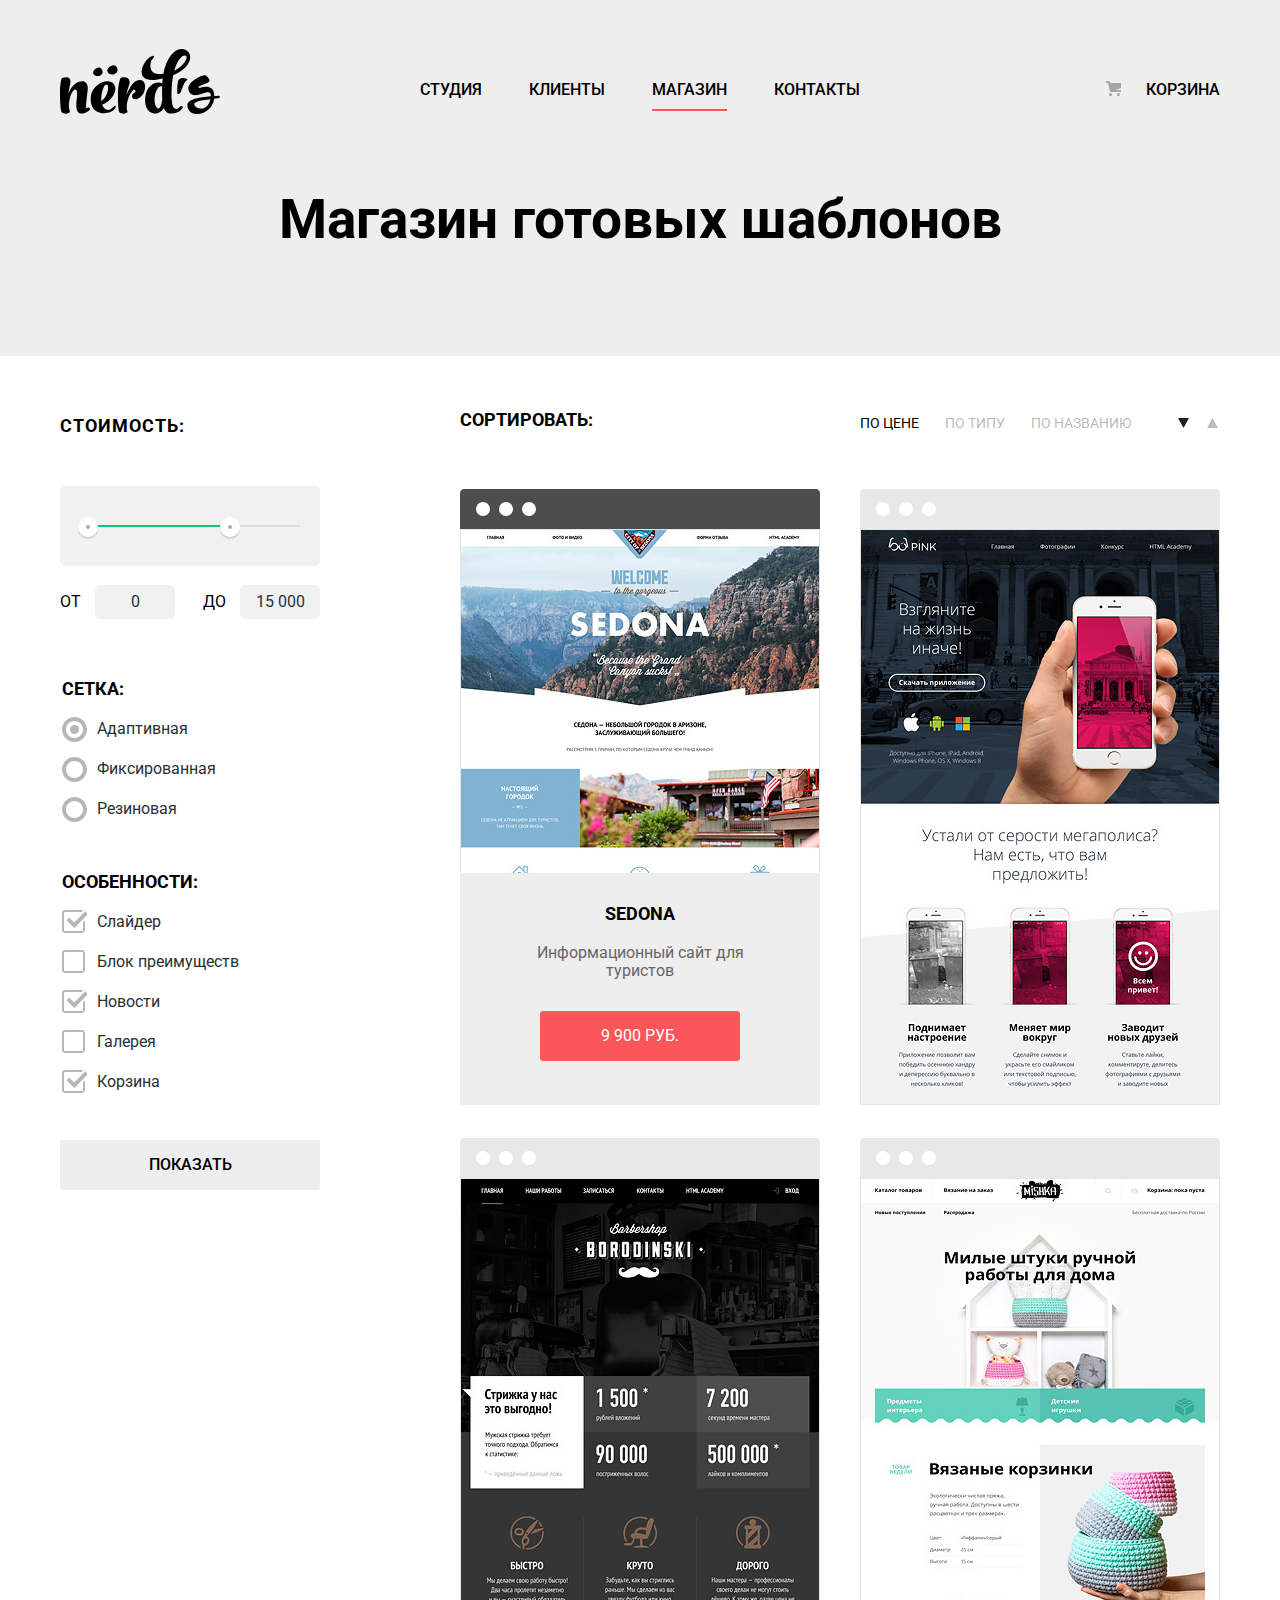
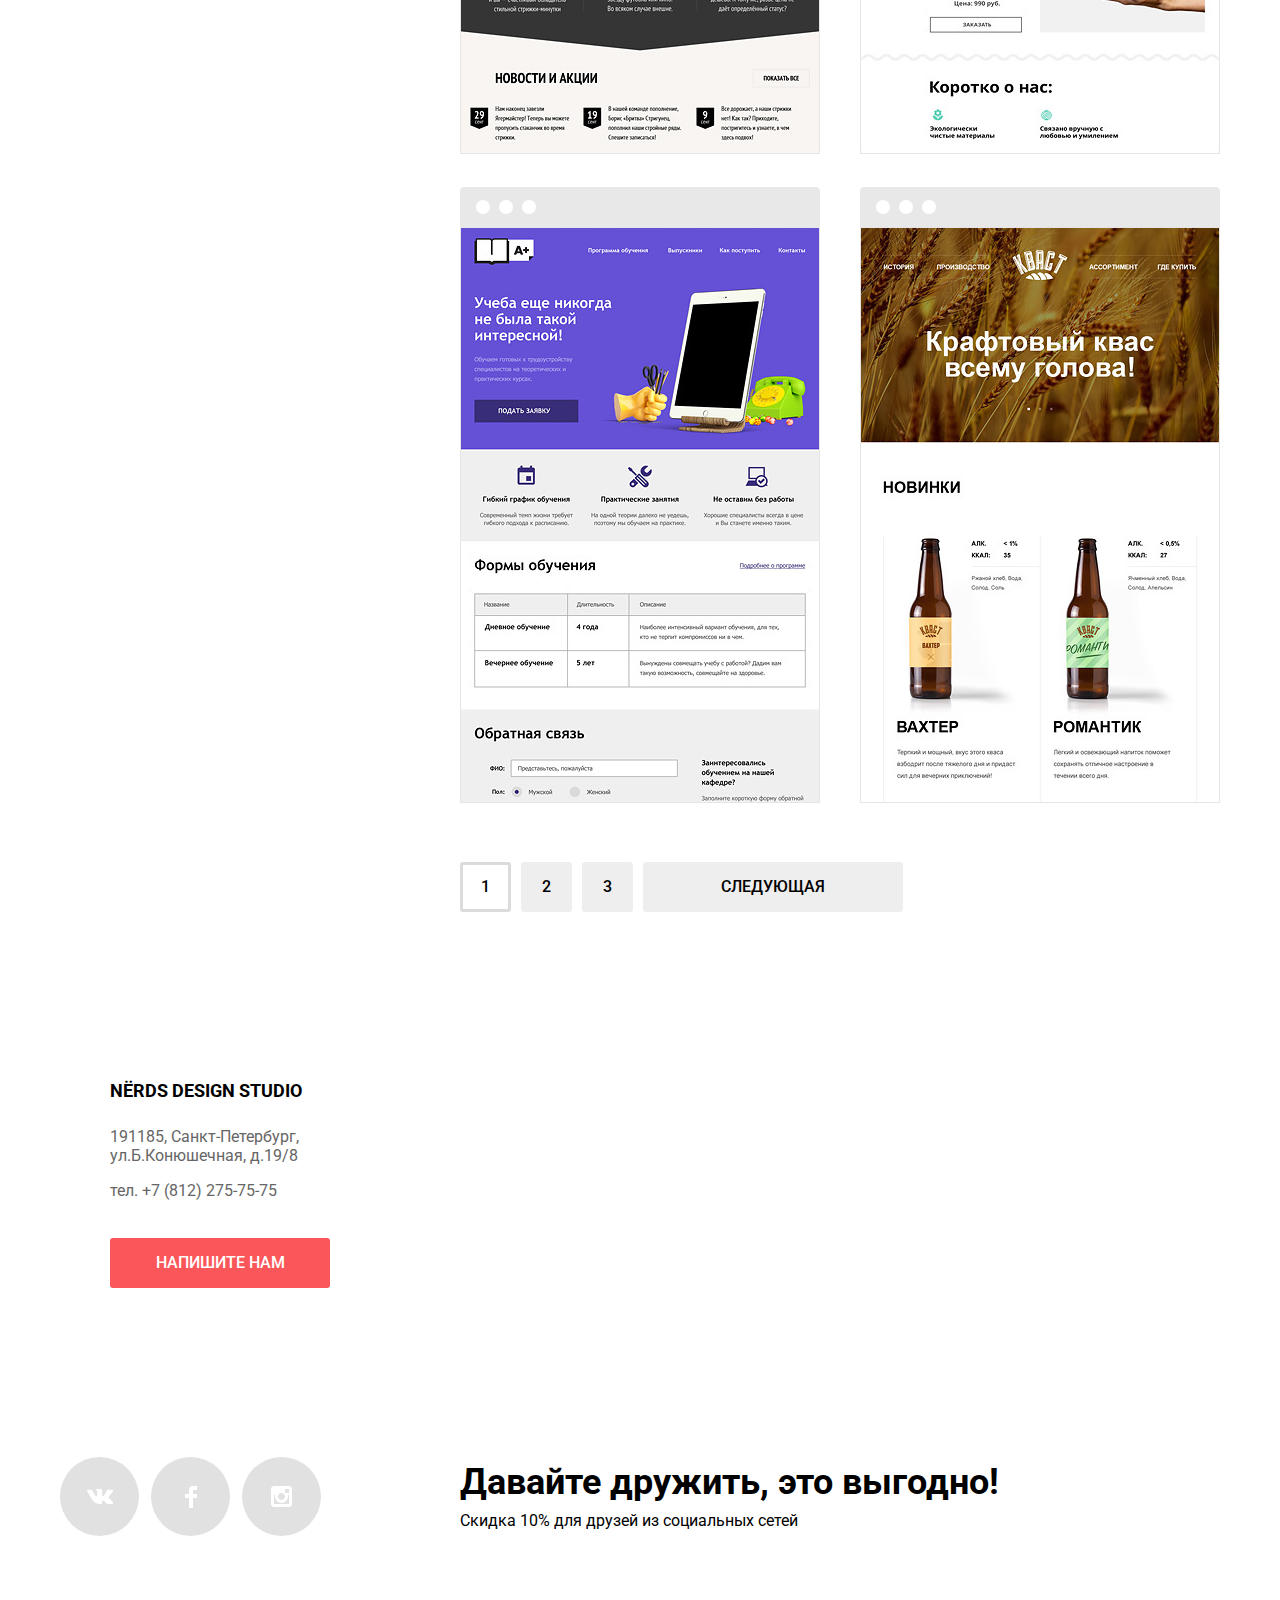
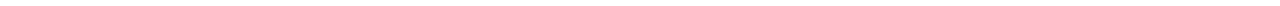
==== commit 4fae5a9d: "Убрал :disabled из формы в каталоге" ====
--- a/catalog.html
+++ b/catalog.html
@@ -69,7 +69,7 @@
 						    <label for="fixed">Фиксированная</label>
 		      			</li>
 		      			<li class="filter-option">	
-			      			<input type="radio" class="visually-hidden filter-input filter-input-radio" name="grid" id="rubber" disabled>
+			      			<input type="radio" class="visually-hidden filter-input filter-input-radio" name="grid" id="rubber">
 			      			<label for="rubber">Резиновая</label>
 		      			</li>
 					</ul>
@@ -94,7 +94,7 @@
 							<label for="prop-gallery">Галерея</label>
 						</li>
 						<li class="filter-option">
-							<input type="checkbox" class="visually-hidden filter-input filter-input-checkbox" name="cart" id="prop-basket" disabled checked>
+							<input type="checkbox" class="visually-hidden filter-input filter-input-checkbox" name="cart" id="prop-basket" checked>
 							<label for="prop-basket">Корзина</label>
 						</li>
 					</ul>
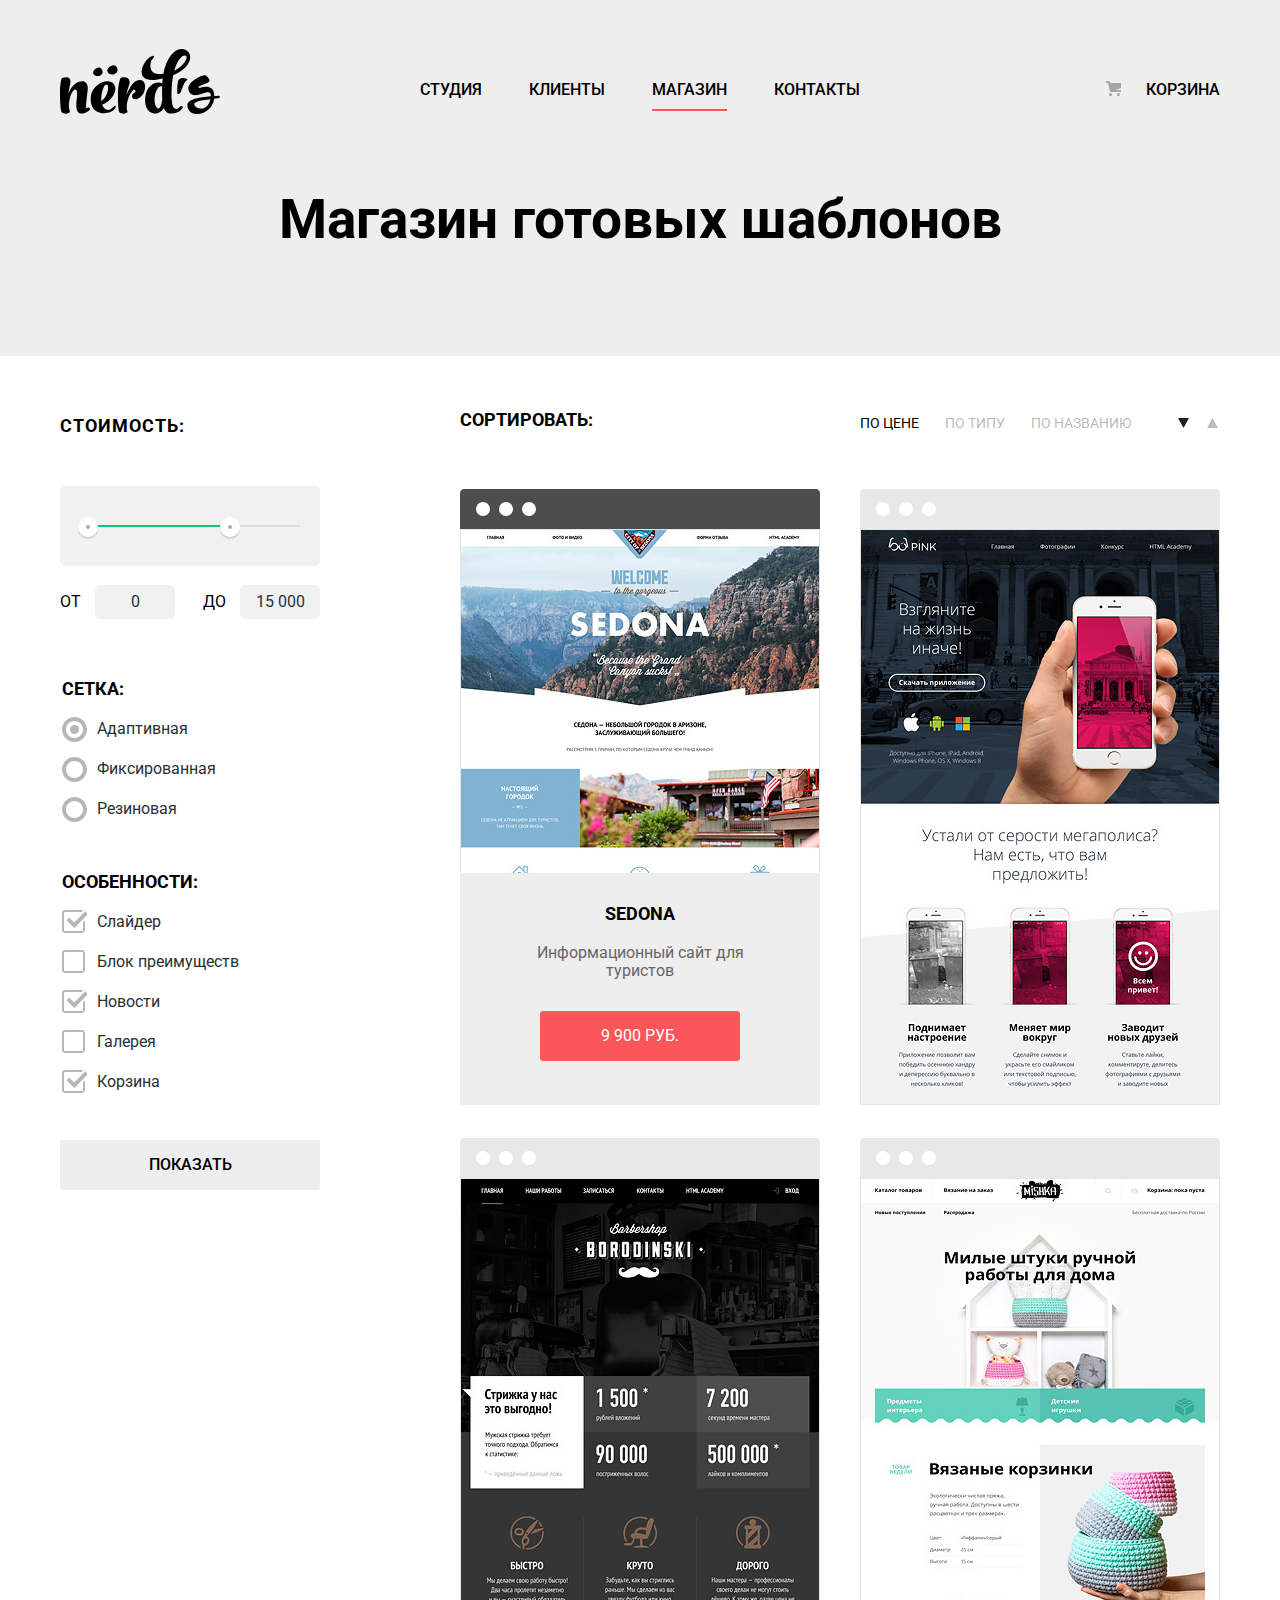
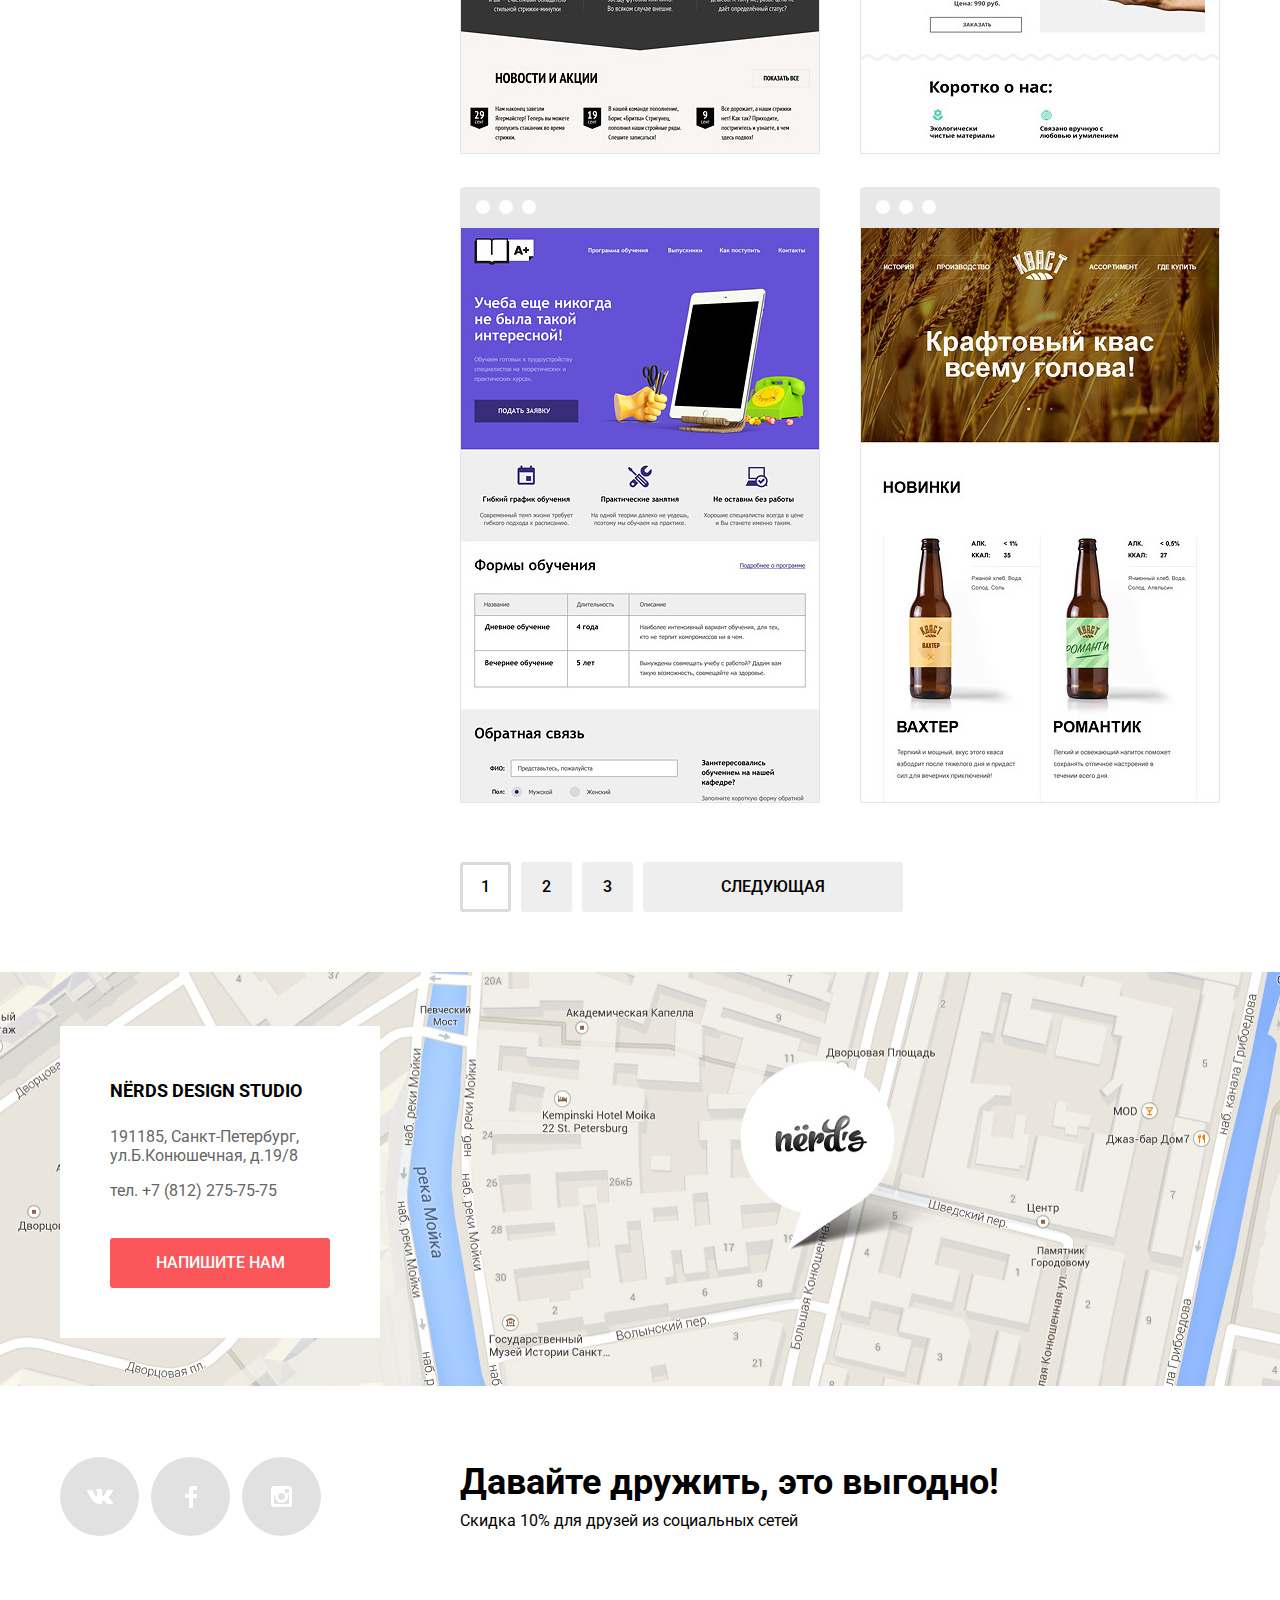
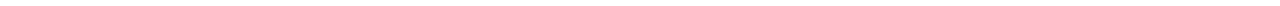
==== commit 159140fb: "Исправление замечаний по визе наставника на предзащите" ====
--- a/catalog.html
+++ b/catalog.html
@@ -1,20 +1,22 @@
 <!DOCTYPE html>
 <html lang="ru">
-   <head>
-    <meta charset="utf-8">
-    <title>Веб-студия "Нёрдс" - долго, дорого, скурпулезно.</title>
-    <link href="css/normalize.css" rel="stylesheet">
-    <link href="css/style.css" rel="stylesheet">
-    <link href="https://fonts.googleapis.com/css?family=Roboto:400,500,700&amp;subset=cyrillic" rel="stylesheet">
-  </head>
-  <body>
-	
+
+<head>
+	<meta charset="utf-8">
+	<title>Веб-студия "Нёрдс" - долго, дорого, скурпулезно.</title>
+	<link href="css/normalize.css" rel="stylesheet">
+	<link href="css/style.min.css" rel="stylesheet">
+	<link href="https://fonts.googleapis.com/css?family=Roboto:400,500,700&amp;subset=cyrillic" rel="stylesheet">
+</head>
+
+<body>
+
 	<header class="site-header">
 		<div class="container">
 			<nav class="main-navigation">
-				
+
 				<a class="site-logo" href="#"><img src="img/img-general/nerds-logo.svg" alt="Веб-студия Нёрдс" width="160" height="65"></a>
-				
+
 				<ul class="header-navigation">
 					<li><a href="index.html">Студия</a></li>
 					<li><a href="#">Клиенты</a></li>
@@ -22,220 +24,224 @@
 					<li><a href="#">Контакты</a></li>
 				</ul>
 				<ul class="basket">
-						<li><a href="#">Корзина</a></li>
+					<li><a href="#">Корзина</a></li>
 				</ul>
 			</nav>
 		</div>
 	</header>
 
-	<main class="catalog-page">	
-		
+	<main class="catalog-page">
+
 		<h1>Магазин готовых шаблонов</h1>
-		
+
 		<div class="container">
-		
-		<div class="catalog-wrapper">
-
-		<section class="catalog-sidebar-filter">
-			<h2 class="visually-hidden">Фильтр по шаблонам студии Нёрдс</h2>
-			<form action="https://echo.htmlacademy.ru" method="get">
-				
-				<fieldset class="filter-item">
-					<legend>Стоимость:</legend>
-					 <div class="range-filter">
-				          <div class="range-controls">
-				            <div class="scale">
-				              <div class="bar"></div>
-				            </div>
-				            <div class="toggle toggle-min"></div>
-				            <div class="toggle toggle-max"></div>
-				          </div>
-			          <div class="price-controls">
-			            <label class="min-price">от <input name="min-price" type="text" value="0"></label>
-			            <label class="max-price">до <input name="max-price" type="text" value="15 000"></label>
-			          </div>
-        			</div>
-				</fieldset>
-
-				<fieldset>
-				<legend>Сетка:</legend>
-					<ul class="filter-grid">
-						<li class="filter-option">
-							<input type="radio" class="visually-hidden filter-input filter-input-radio" name="grid" id="adaptive" checked>
-						    <label for="adaptive">Адаптивная</label>
-						</li>
-						<li class="filter-option">
-						    <input type="radio" class="visually-hidden filter-input filter-input-radio" name="grid" id="fixed">
-						    <label for="fixed">Фиксированная</label>
-		      			</li>
-		      			<li class="filter-option">	
-			      			<input type="radio" class="visually-hidden filter-input filter-input-radio" name="grid" id="rubber">
-			      			<label for="rubber">Резиновая</label>
-		      			</li>
-					</ul>
-	      		</fieldset>
-	      		
-	      		<fieldset>
-	      		<legend>Особенности:</legend>
-	      			<ul class="filter-grid">
-	      				<li class="filter-option">
-							<input type="checkbox" class="visually-hidden filter-input filter-input-checkbox" name="slider" id="prop-slider" checked>
-							<label for="prop-slider">Слайдер</label>
-						</li>
-						<li class="filter-option">
-							<input type="checkbox" class="visually-hidden filter-input filter-input-checkbox" name="advantage" id="prop-advantages">
-							<label for="prop-advantages">Блок преимуществ</label>
-						</li>
-						<li class="filter-option">
-							<input type="checkbox" class="visually-hidden filter-input filter-input-checkbox" name="news" id="prop-news" checked>
-							<label for="prop-news">Новости</label>
-						<li class="filter-option">
-							<input type="checkbox" class="visually-hidden filter-input filter-input-checkbox" name="gallery" id="prop-gallery">
-							<label for="prop-gallery">Галерея</label>
-						</li>
-						<li class="filter-option">
-							<input type="checkbox" class="visually-hidden filter-input filter-input-checkbox" name="cart" id="prop-basket" checked>
-							<label for="prop-basket">Корзина</label>
-						</li>
-					</ul>
-				</fieldset>
-				
-				<button type="submit" value="Показать" class="button-filter">Показать</button>
-
-			</form>
-		</section>
-		
-		<div class="catalog-content">
-		<section class="catalog-head-filter">
-			<h2 class="visually-hidden">Типы сортировки шаблонов студии Нёрдс</h2>
-
-			<span>Сортировать:</span>
-			<div class="head-filter-form">
-			
-			<ul class="type-sort">
-				<li><a class="active" href="#">По цене</a></li>
-				<li><a href="#">По типу</a></li>
-				<li><a href="#">По названию</a></li>
-			</ul>
-			<div class="type-sort-switcher">
-				<a class="switcher-down active" href="#" aria-label="Сортировка по убыванию"></a>
-				<a class="switcher-up" href="#" aria-label="Сортировка по возрастанию"></a>
+
+			<div class="catalog-wrapper">
+
+				<section class="catalog-sidebar-filter">
+					<h2 class="visually-hidden">Фильтр по шаблонам студии Нёрдс</h2>
+					<form action="https://echo.htmlacademy.ru" method="get">
+
+						<fieldset class="filter-item">
+							<legend>Стоимость:</legend>
+							<div class="range-filter">
+								<div class="range-controls">
+									<div class="scale">
+										<div class="bar"></div>
+									</div>
+									<div class="toggle toggle-min"></div>
+									<div class="toggle toggle-max"></div>
+								</div>
+								<div class="price-controls">
+									<label class="min-price">от
+										<input name="min-price" type="text" value="0">
+									</label>
+									<label class="max-price">до
+										<input name="max-price" type="text" value="15 000">
+									</label>
+								</div>
+							</div>
+						</fieldset>
+
+						<fieldset>
+							<legend>Сетка:</legend>
+							<ul class="filter-grid">
+								<li class="filter-option">
+									<input type="radio" class="visually-hidden filter-input filter-input-radio" name="grid" id="adaptive" checked>
+									<label for="adaptive">Адаптивная</label>
+								</li>
+								<li class="filter-option">
+									<input type="radio" class="visually-hidden filter-input filter-input-radio" name="grid" id="fixed">
+									<label for="fixed">Фиксированная</label>
+								</li>
+								<li class="filter-option">
+									<input type="radio" class="visually-hidden filter-input filter-input-radio" name="grid" id="rubber">
+									<label for="rubber">Резиновая</label>
+								</li>
+							</ul>
+						</fieldset>
+
+						<fieldset>
+							<legend>Особенности:</legend>
+							<ul class="filter-grid">
+								<li class="filter-option">
+									<input type="checkbox" class="visually-hidden filter-input filter-input-checkbox" name="slider" id="prop-slider" checked>
+									<label for="prop-slider">Слайдер</label>
+								</li>
+								<li class="filter-option">
+									<input type="checkbox" class="visually-hidden filter-input filter-input-checkbox" name="advantage" id="prop-advantages">
+									<label for="prop-advantages">Блок преимуществ</label>
+								</li>
+								<li class="filter-option">
+									<input type="checkbox" class="visually-hidden filter-input filter-input-checkbox" name="news" id="prop-news" checked>
+									<label for="prop-news">Новости</label>
+								</li>
+								<li class="filter-option">
+									<input type="checkbox" class="visually-hidden filter-input filter-input-checkbox" name="gallery" id="prop-gallery">
+									<label for="prop-gallery">Галерея</label>
+								</li>
+								<li class="filter-option">
+									<input type="checkbox" class="visually-hidden filter-input filter-input-checkbox" name="cart" id="prop-basket" checked>
+									<label for="prop-basket">Корзина</label>
+								</li>
+							</ul>
+						</fieldset>
+
+						<button type="submit" value="Показать" class="button-filter">Показать</button>
+
+					</form>
+				</section>
+
+				<div class="catalog-content">
+					<section class="catalog-head-filter">
+						<h2 class="visually-hidden">Типы сортировки шаблонов студии Нёрдс</h2>
+
+						<span>Сортировать:</span>
+						<div class="head-filter-form">
+
+							<ul class="type-sort">
+								<li><a class="active" href="#">По цене</a></li>
+								<li><a href="#">По типу</a></li>
+								<li><a href="#">По названию</a></li>
+							</ul>
+							<div class="type-sort-switcher">
+								<a class="switcher-down active" href="#" aria-label="Сортировка по убыванию"></a>
+								<a class="switcher-up" href="#" aria-label="Сортировка по возрастанию"></a>
+							</div>
+
+						</div>
+					</section>
+
+					<section class="catalog-inner">
+						<h2 class="visually-hidden">Примеры готовых шаблонов</h2>
+						<ul class="catalog-template">
+							<li class="catalog-item focus">
+								<img src="img/img-catalog/img-sedona.jpg" alt="Sedona - информационный сайт для туристов" width="360" height="576">
+								<div class="catalog-item-info active">
+									<a class="item-name-modal" href="#"><h3>Sedona</h3></a>
+									<p>Информационный сайт для туристов</p>
+									<a class="button" href="#">9 900 руб.</a>
+								</div>
+							</li>
+							<li class="catalog-item">
+								<img src="img/img-catalog/img-pink.jpg" alt="Pink" width="360" height="576">
+								<div class="catalog-item-info">
+									<a class="item-name-modal" href="#"><h3>Pink App</h3></a>
+									<p>Продуктовый лендинг приложения для iOs и Android</p>
+									<a class="button" href="#">9 900 руб.</a>
+								</div>
+							</li>
+							<li class="catalog-item">
+								<img src="img/img-catalog/img-barbershop.jpg" alt="Barbershop Borodinski" width="360" height="576">
+
+								<div class="catalog-item-info">
+									<a class="item-name-modal" href="#"><h3>Barbershop</h3></a>
+									<p>Сайт салона красоты.</p>
+									<p>Для мужчин, да.</p>
+									<a class="button" href="#">9 900 руб.</a>
+								</div>
+
+							</li>
+							<li class="catalog-item">
+								<img src="img/img-catalog/img-mishka.jpg" alt="Mishka" width="360" height="576">
+								<div class="catalog-item-info">
+									<a class="item-name-modal" href="#"><h3>Mishka</h3></a>
+									<p>Интернет-магазин вязаных игрушек</p>
+									<a class="button" href="#">9 900 руб.</a>
+								</div>
+							</li>
+							<li class="catalog-item">
+								<img src="img/img-catalog/img-aplus.jpg" alt="A plus" width="360" height="576">
+								<div class="catalog-item-info">
+									<a class="item-name-modal" href="#">h3>A plus</h3></a>
+									<p>Лендинг курсов повышения квалификации</p>
+									<a class="button" href="#">9 900 руб.</a>
+								</div>
+							</li>
+							<li class="catalog-item">
+								<img src="img/img-catalog/img-kvast.jpg" alt="KVAST" width="360" height="576">
+								<div class="catalog-item-info">
+									<a class="item-name-modal" href="#"><h3>КВАСТ</h3></a>
+									<p>Промо-сайт производителя крафтового кваса</p>
+									<a class="button" href="#">9 900 руб.</a>
+								</div>
+							</li>
+						</ul>
+					</section>
+
+					<section class="catalog-navigate">
+						<h2 class="visually-hidden">Навигация по каталогу шаблонов студии Нёрдс</h2>
+
+						<ul class="pagination-inner">
+
+							<li class="pagination-item pagipagination-active"><a href="#">1</a></li>
+							<li class="pagination-item"><a href="#">2</a></li>
+							<li class="pagination-item"><a href="#">3</a></li>
+							<li class="pagination-item pagination-button"><a href="#">Следующая</a></li>
+
+						</ul>
+
+					</section>
+
+				</div>
+				<!-- catalog-content -->
 			</div>
-
-			</div>
-		</section>
-
-		<section class="catalog-inner">
-			<h2 class="visually-hidden">Примеры готовых шаблонов</h2>
-			<ul class="catalog-template">
-			<li class="catalog-item focus">
-				<img src="img/img-catalog/img-sedona.jpg" alt="Sedona - информационный сайт для туристов" width="360" height="576">
-				<div class="catalog-item-info active">
-					<h3>Sedona</h3>
-					<p>Информационный сайт для туристов</p>
-					<a class="button" href="#">9 900 руб.</a>
-				</div>	
-			</li>
-			<li class="catalog-item">
-				<img src="img/img-catalog/img-pink.jpg" alt="Pink" width="360" height="576"> 
-				<div class="catalog-item-info">
-					<h3>Pink App</h3>
-					<p>Продуктовый лендинг приложения для iOs и Android</p>
-					<a class="button" href="#">9 900 руб.</a>
-				</div>	
-			</li>
-			<li class="catalog-item">
-				<img src="img/img-catalog/img-barbershop.jpg" alt="Barbershop Borodinski" width="360" height="576"> 
-				
-				<div class="catalog-item-info">
-					<h3>Barbershop</h3>
-					<p>Сайт салона красоты.</p>
-					<p>Для мужчин, да.</p>
-					<a class="button" href="#">9 900 руб.</a>
-				</div>	
-
-			</li>
-			<li class="catalog-item">
-				<img src="img/img-catalog/img-mishka.jpg" alt="Mishka" width="360" height="576"> 
-				<div class="catalog-item-info">
-					<h3>Mishka</h3>
-					<p>Интернет-магазин вязаных игрушек</p>
-					<a class="button" href="#">9 900 руб.</a>
-				</div>	
-			</li>
-			<li class="catalog-item">
-				<img src="img/img-catalog/img-aplus.jpg" alt="A plus" width="360" height="576"> 
-				<div class="catalog-item-info">
-					<h3>A plus</h3>
-					<p>Лендинг курсов повышения квалификации</p>
-					<a class="button" href="#">9 900 руб.</a>
-				</div>
-			</li>
-			<li class="catalog-item">
-				<img src="img/img-catalog/img-kvast.jpg" alt="KVAST" width="360" height="576"> 
-				<div class="catalog-item-info">
-					<h3>КВАСТ</h3>
-					<p>Промо-сайт производителя крафтового кваса</p>
-					<a class="button" href="#">9 900 руб.</a>
-				</div>
-			</li>
-			</ul>
-		</section>
-
-		<section class="catalog-navigate">
-			<h2 class="visually-hidden">Навигация по каталогу шаблонов студии Нёрдс</h2>
-			
-			<ul class="pagination-inner">
-				
-				<li class="pagination-item pagipagination-active"><a href="#">1</a></li>
-				<li class="pagination-item"><a href="#">2</a></li>
-				<li class="pagination-item"><a href="#">3</a></li>
-				<li class="pagination-item pagination-button"><a href="#">Следующая</a></li>
-
-			</ul>
-
-		</section>
-
-		</div> <!-- catalog-content -->
-		</div> <!-- #catalog-wrapper -->
-		</div> <!-- container -->
+			<!-- #catalog-wrapper -->
+		</div>
+		<!-- container -->
 
 	</main>
-	
+
 	<footer class="site-footer">
-			<section class="site-footer-map">
-
-				<h2 class="visually-hidden">Наши контакты</h2>
-				
-				<div class="site-footer-map-contacts">
-
-					<div class="our-contacts-block">
+		<section class="site-footer-map">
+
+			<h2 class="visually-hidden">Наши контакты</h2>
+
+			<div class="site-footer-map-contacts">
+
+				<div class="our-contacts-block">
 					<p class="strong">NЁRDS DESIGN STUDIO</p>
 					<p class="faint">191185, Санкт-Петербург, ул.Б.Конюшечная, д.19/8</p>
 					<p class="faint">тел. +7 (812) 275-75-75</p>
 					<button class="site-footer-map-button">Напишите нам</button>
-					</div>
 				</div>
-				
-				<iframe src="https://www.google.com/maps/embed?pb=!1m18!1m12!1m3!1d1998.6037872533207!2d30.320858716285002!3d59.938716481876256!2m3!1f0!2f0!3f0!3m2!1i1024!2i768!4f13.1!3m3!1m2!1s0x4696310fca145cc1%3A0x42b32648d8238007!2z0JHQvtC70YzRiNCw0Y8g0JrQvtC90Y7RiNC10L3QvdCw0Y8g0YPQuy4sIDE5LzgsINCh0LDQvdC60YIt0J_QtdGC0LXRgNCx0YPRgNCzLCAxOTExODY!5e0!3m2!1sru!2sru!4v1550573865197" width="1200" height="414" style="border:0" allowfullscreen=""></iframe>
-
-
-			</section>
-
-
-
-			<div class="container footer-contacts">
+			</div>
+			<iframe src="https://www.google.com/maps/embed?pb=!1m18!1m12!1m3!1d1998.6037872533207!2d30.320858716285002!3d59.938716481876256!2m3!1f0!2f0!3f0!3m2!1i1024!2i768!4f13.1!3m3!1m2!1s0x4696310fca145cc1%3A0x42b32648d8238007!2z0JHQvtC70YzRiNCw0Y8g0JrQvtC90Y7RiNC10L3QvdCw0Y8g0YPQuy4sIDE5LzgsINCh0LDQvdC60YIt0J_QtdGC0LXRgNCx0YPRgNCzLCAxOTExODY!5e0!3m2!1sru!2sru!4v1550573865197" width="1200" height="414" style="border:0" allowfullscreen=""></iframe>
+
+		</section>
+
+		<div class="container footer-contacts">
 			<section class="social-icons">
 				<h2 class="visually-hidden">Мы в социальных сетях</h2>
 				<ul class="social-icons-container">
 					<li class="social-icon-item sc-vk">
-					<a href="#" title="Страница студии Нёрдс вконтакте"></a>
+						<a href="#" title="Страница студии Нёрдс вконтакте"></a>
 					</li>
 					<li class="social-icon-item sc-fb">
-					<a href="#" title="Страница студии Нёрдс на фейсбуке"></a>
+						<a href="#" title="Страница студии Нёрдс на фейсбуке"></a>
 					</li>
 					<li class="social-icon-item sc-insta">
-					<a href="#" title="Старница студии Нёрдс в инстаграмме"></a>
+						<a href="#" title="Старница студии Нёрдс в инстаграмме"></a>
 					</li>
 				</ul>
 
@@ -244,34 +250,33 @@
 				<h2 class="visually-hidden">Скидки для друзей</h2>
 				<span>Давайте дружить, это выгодно!</span>
 				<p>Скидка 10% для друзей из социальных сетей</p>
-			</section>	
+			</section>
 		</div>
-		
+
 		<section class="form-write-us dispnone">
 			<h2>Напишите нам</h2>
-				<form action="https://echo.htmlacademy.ru" method="post">
-					<p class="user-name">
-						<label for="user-name">Ваше имя:</label>
-						<input id="user-name" type="text" name="username" placeholder="Имя Фамилия">
-					</p>
-					<p class="email is-invalid">
-						<label for="email">Ваш e-mail:</label>
-						<input id="email" type="email" name="email-address" placeholder="email@example.com">
-					</p>
-					<p class="text-area">
-						<label for="text-area">Текст письма:</label>
-						<textarea id="text-area" name="text" placeholder="В свободной форме" rows="7"></textarea>
-					</p>
-					<p>
-						<input type="submit" value="Отправить">
-					</p>
-					<button type="button" class="button-close" aria-label="Закрыть форму обратной связи">Закрыть форму обратной связи</button>
-				</form>
+			<form action="https://echo.htmlacademy.ru" method="post">
+				<p class="user-name">
+					<label for="user-name">Ваше имя:</label>
+					<input id="user-name" type="text" name="username" placeholder="Имя Фамилия">
+				</p>
+				<p class="email is-invalid">
+					<label for="email">Ваш e-mail:</label>
+					<input id="email" type="email" name="email-address" placeholder="email@example.com">
+				</p>
+				<p class="text-area">
+					<label for="text-area">Текст письма:</label>
+					<textarea id="text-area" name="text" placeholder="В свободной форме" rows="7"></textarea>
+				</p>
+				<p>
+					<input type="submit" value="Отправить">
+				</p>
+				<button type="button" class="button-close" aria-label="Закрыть форму обратной связи">Закрыть форму обратной связи</button>
+			</form>
 		</section>
 
-
 	</footer>
-  
-
-  </body>
-</html>
+
+</body>
+
+</html>--- a/css/style.min.css
+++ b/css/style.min.css
@@ -0,0 +1 @@
+@charset "UTF-8";html{-webkit-box-sizing:border-box;box-sizing:border-box}*,*::before,*::after{-webkit-box-sizing:inherit;box-sizing:inherit}body{margin:0;padding:0;font-family:'Roboto',Arial,sans-serif;font-size:16px;line-height:24px;font-weight:400}img{max-width:100%;height:auto}a{text-decoration:none}.container{width:1200px;padding:0 20px;margin:0 auto}.visually-hidden{position:absolute;width:1px;height:1px;margin:-1px;border:none;padding:0;clip:rect(0 0 0 0);overflow:hidden}.dispnone{display:none}.site-header{background-color:#eee}.main-navigation{display:-webkit-box;display:-ms-flexbox;display:flex;-ms-flex-wrap:wrap;flex-wrap:wrap;-webkit-box-pack:justify;-ms-flex-pack:justify;justify-content:space-between;padding-top:49px}.site-logo{width:160px}.site-logo:hover,.site-logo:focus{opacity:.8}.site-logo:active{opacity:.3}.header-navigation{display:-webkit-box;display:-ms-flexbox;display:flex;-ms-flex-wrap:wrap;flex-wrap:wrap;width:440px;-webkit-box-pack:justify;-ms-flex-pack:justify;justify-content:space-between;list-style-type:none;margin:0;padding:16px 0 0 0}.header-navigation li{padding:10px 10px 0 0}.header-navigation li:last-child{padding:10px 0 0 0}.header-navigation a{text-transform:uppercase;font-size:16px;line-height:30px;font-weight:500;color:#000}.header-navigation a:hover,.header-navigation a:focus{color:#fb565a}.header-navigation a:active{color:rgba(0,0,0,.3)}.current-nav{border-bottom:2px solid #fb565a;padding:0 0 10px 0}.basket{display:-webkit-box;display:-ms-flexbox;display:flex;-webkit-box-pack:end;-ms-flex-pack:end;justify-content:flex-end;width:160px;margin:0;padding:26px 0 0 0;list-style-type:none}.basket a{font-size:16px;line-height:30px;font-weight:500;text-transform:uppercase;color:#000}.basket a:hover,.basket a:focus{color:#fb565a}.basket a:active{color:rgba(0,0,0,.3)}.basket a:before{content:url('../img/img-general/cart-icon.svg');padding-right:25px;vertical-align:middle}.homepage-slider{background-color:#eee;position:relative}.slider-list{margin:0;padding:0;list-style:none}.homepage-slider-item{display:none;padding:70px 0 80px 0}.homepage-slider-item:nth-child(1){display:block}.homepage-slider-item:nth-child(1){background-image:url('../img/img-homepage/slide1.png');background-repeat:no-repeat;background-position:93% 10px}.homepage-slider-item:nth-child(2){background-image:url('../img/img-homepage/slide2.png');background-repeat:no-repeat;background-position:100% 0}.homepage-slider-item:nth-child(3){background-image:url('../img/img-homepage/slide3.png');background-repeat:no-repeat;background-position:100% 20px}.homepage-slider-item h3{max-width:600px;margin:0 0 27px 0;font-size:55px;font-weight:500;line-height:55px}.homepage-slider-item p{max-width:430px;margin:0 0 38px 0;line-height:24px}.homepage-slider-nav{position:absolute;left:50%;bottom:104px;z-index:100;width:160px;height:18px;text-align:center;font-size:0;-webkit-transform:translateX(-50%);-ms-transform:translateX(-50%);transform:translateX(-50%)}.homepage-slider-nav i{position:relative;display:inline-block;width:18px;height:18px;padding:8px;border-radius:50%;cursor:pointer;-webkit-box-sizing:content-box;box-sizing:content-box;vertical-align:top}.homepage-slider-nav i::after{content:"";position:absolute;top:8px;left:8px;z-index:1;width:18px;height:18px;background:#fff;border-radius:50%}.homepage-slider-nav .active::before{content:"";position:absolute;left:50%;top:50%;z-index:2;width:4px;height:4px;margin:-4px;background-color:inherit;border:2px solid #c1c1c1;border-radius:50%}.homepage-slider-button{display:block;width:240px;padding:16px 5px;font-size:16px;font-weight:500;line-height:18px;color:#fff;text-transform:uppercase;text-align:center;text-decoration:none;background-color:#fb565a;border-radius:3px;border:none}.homepage-slider-button:hover,.homepage-slider-button:focus{background-color:#e74246}.homepage-slider-button:active{background-color:#d7373b;color:rgba(255,255,255,.3);-webkit-box-shadow:inset 0 3px 0 0 rgba(0,0,0,.1);box-shadow:inset 0 3px 0 0 rgba(0,0,0,.1)}.our-services{position:relative;padding-bottom:80px}.our-services:after{content:"";position:absolute;bottom:-2px;width:1160px;background-color:inherit;border-top:2px solid #eee}.our-services-inner{display:-webkit-box;display:-ms-flexbox;display:flex;padding:0;margin:80px 0 0 0;list-style-type:none}.our-services-item{width:300px;margin-right:100px}.our-services-item:last-child{margin-right:60px}.our-services-item img{margin-bottom:20px}.our-services-item h3{font-size:24px;font-weight:bold;line-height:30px;margin:0 0 15px 0;text-transform:uppercase}.our-services-item p{font-size:16px;line-height:24px;width:260px;margin:0 0 33px 0}.our-services-item .button{display:block;width:160px;padding:16px 5px;border-radius:3px;text-transform:uppercase;font-size:16px;line-height:18px;text-align:center;font-weight:500;color:#fff}.our-services-item .button:active{color:rgba(256,256,256,.3)}.web-sites .button{background-color:#fb565a}.web-sites .button:hover,.web-sites .button:focus{background-color:#e74246}.web-sites .button:active{background-color:#d7373b;-webkit-box-shadow:inset 0 3px 0 0 rgba(0,0,0,.1);box-shadow:inset 0 3px 0 0 rgba(0,0,0,.1)}.apps .button{background-color:#00ca74}.apps .button:hover,.apps .button:focus{background-color:#00bc6c}.apps .button:active{background-color:#00aa62;-webkit-box-shadow:inset 0 3px 0 0 rgba(0,0,0,.1);box-shadow:inset 0 3px 0 0 rgba(0,0,0,.1)}.presentation .button{background-color:#efc84a}.presentation .button:hover,.presentation .button:focus{background-color:#eab534}.presentation .button:active{background-color:#e5a722;-webkit-box-shadow:inset 0 3px 0 0 rgba(0,0,0,.1);box-shadow:inset 0 3px 0 0 rgba(0,0,0,.1)}.our-services hr{height:2px;margin:80px 0 0 0;border:none;background-color:#eee}.our-studio{display:-webkit-box;display:-ms-flexbox;display:flex;-ms-flex-wrap:wrap;flex-wrap:wrap;padding:0 0 70px 0}.our-studio-description{width:660px;margin-right:140px;margin-top:75px}.our-studio-description span{font-size:45px;line-height:45px;font-weight:500}.our-studio-description p{margin:32px 0 0 0}.our-studio-description h3{font-size:16px;text-transform:uppercase;font-weight:bold;margin:40px 0 23px 0}.our-studio-number{width:360px;padding:0;margin-top:30px}.our-studio-number caption{text-transform:uppercase;font-weight:bold;text-align:center;padding-bottom:55px}.our-studio-number thead{font-size:45px;line-height:10.06px;font-weight:bold;color:#000;text-align:left}.our-studio-number th{padding-right:13px;padding-bottom:36px}.our-studio-number sup{font-size:60%}.our-studio-number td{padding-top:0;padding-bottom:19px;padding-right:20px;font-size:16px;line-height:18px;color:#283136}.we-development{list-style-type:none;padding:0}.we-development li{margin:0 0 24px 0;color:#283136}.we-development li::before{content:"";display:inline-block;width:25px;height:2px;background-color:#fb565a;vertical-align:middle;margin-right:10px}.our-studio-promo{width:360px;margin-top:40px}.our-studio-promo span{display:block;margin-top:29px;text-align:center;text-transform:uppercase;font-weight:bold}.our-partners-inner{display:-webkit-box;display:-ms-flexbox;display:flex;-ms-flex-wrap:nowrap;flex-wrap:nowrap;-webkit-box-pack:justify;-ms-flex-pack:justify;justify-content:space-between;list-style-type:none;position:relative;padding:30px 0 20px 0;margin:0}.our-partners-inner:after{content:"";position:absolute;bottom:-17px;width:1160px;background-color:inherit;border-bottom:2px solid #eee}.our-partners-inner:before{content:"";position:absolute;top:-20px;width:1160px;background-color:inherit;border-top:2px solid #eee}.our-partners-inner li{width:260px;-webkit-box-pack:center;-ms-flex-pack:center;justify-content:center;display:-webkit-box;display:-ms-flexbox;display:flex;-webkit-box-align:center;-ms-flex-align:center;align-items:center;position:relative;margin-right:40px}.our-partners-inner li:after{content:"";position:absolute;height:52px;right:-20px;vertical-align:middle;background-color:inherit;border-right:2px solid #eee}.our-partners-inner li:last-child:after{display:none}.our-partners-inner img{opacity:.2}.our-partners-inner img:hover,.our-partners-inner img:focus{opacity:1}.our-partners-inner img:active{opacity:.1}.our-partners-inner li:last-child{margin-right:0}.our-partners{padding-bottom:97px}.site-footer-map{padding-bottom:64px;background:url('../img/img-general/footer-map.jpg') top center no-repeat}.site-footer-map-contacts{max-width:1200px;position:relative;margin:0 auto}.site-footer-map iframe{width:100%}.our-contacts-block{position:absolute;left:20px;top:54px;width:320px;padding:50px;background-color:#fff}.our-contacts-block .strong{margin:0 0 21px 0;text-transform:uppercase;font-weight:bold;font-size:18px;line-height:30px}.our-contacts-block .faint{color:#666;font-size:16px;line-height:19px;margin:0 0 16px 0}.site-footer-map-button{display:block;width:220px;margin-top:38px;padding:16px 0;line-height:18px;color:#fff;text-align:center;font-weight:500;text-transform:uppercase;background-color:#fb565a;border:none;border-radius:3px}.site-footer-map-button:hover,.site-footer-map-button:focus{background-color:#e74246}.site-footer-map-button:active{background-color:#d7373b;color:rgba(256,256,256,.3)}.social-icons-container{display:-webkit-box;display:-ms-flexbox;display:flex;list-style-type:none;padding:0;width:260px;margin:0 140px 0 0}.social-icon-item{margin-right:12px}.social-icon-item a{display:-webkit-box;display:-ms-flexbox;display:flex;-webkit-box-align:center;-ms-flex-align:center;align-items:center;width:79px;height:79px;position:relative;background-color:#e1e1e1;border-radius:50%}.social-icon-item a::before{display:block;-webkit-box-align:center;-ms-flex-align:center;align-items:center;margin:0 auto}.sc-vk a::before{content:"";background:url('../img/img-general/vk-icon.svg') center no-repeat;width:26px;height:15px}.sc-fb a::before{content:"";background:url('../img/img-general/fb-icon.svg') center no-repeat;width:12px;height:22px}.sc-insta a::before{content:"";background:url('../img/img-general/insta-icon.svg') center no-repeat;width:21px;height:21px}.social-icon-item a:hover,.social-icon-item a:focus{background-color:#e74246}.social-icon-item a:active{background-color:#d7373b;-webkit-box-shadow:inset 0 3px 0 0 rgba(0,0,0,.1);box-shadow:inset 0 3px 0 0 rgba(0,0,0,.1)}.social-icon-item a:active::before{opacity:.3}.footer-contacts{display:-webkit-box;display:-ms-flexbox;display:flex;-ms-flex-wrap:nowrap;flex-wrap:nowrap;margin:0 auto;padding-bottom:70px}.site-footer-action span{display:block;margin:7px 0 10px 0;font-size:36px;line-height:36px;font-weight:bold}.site-footer-action p{font-size:16px;line-height:22px;margin:0;padding:0}.catalog-wrapper{display:-webkit-box;display:-ms-flexbox;display:flex;margin-top:55px}.catalog-inner{width:760px;margin-bottom:10px}.catalog-sidebar-filter{display:-webkit-box;display:-ms-flexbox;display:flex;width:260px;margin-right:140px}.catalog-content{display:-webkit-box;display:-ms-flexbox;display:flex;-webkit-box-orient:vertical;-webkit-box-direction:normal;-ms-flex-direction:column;flex-direction:column}.catalog-page h1{font-size:55px;line-height:55px;text-align:center;background-color:#eee;margin:0;padding:71px 0 109px 0}.filter-item{margin:0;padding:0;border:none;-webkit-box-sizing:content-box;box-sizing:content-box}.range-filter{width:260px;margin-top:45px}.filter-item legend{font-size:18px;line-height:24px;text-transform:uppercase;font-weight:700;letter-spacing:1px}.range-controls{position:relative;height:41px;margin-bottom:19px;padding-top:39px;padding-right:20px;padding-left:20px;background-color:#f1f1f1;border-radius:5px}.range-controls .scale{height:2px;background:#d7dcde}.range-controls .bar{width:70%;height:2px;background:#00ca74}.range-controls .toggle{position:absolute;top:31px;left:0;width:4px;height:4px;padding:0;border:8px solid #fff;background-color:#ababab;-webkit-box-shadow:0 2px 1px 0 #cfcfcf;box-shadow:0 2px 1px 0 #cfcfcf;border-radius:50%;cursor:pointer}.range-controls .toggle-min{left:18px}.range-controls .toggle-max{left:160px}.price-controls{font-size:0}.price-controls label{display:inline-block;width:50%;font-size:16px;text-transform:uppercase;vertical-align:baseline}.price-controls input{width:60px;padding:8px 10px;margin-left:10px;font-family:Roboto,Arial,sans-serif;font-size:16px;text-align:center;color:#283136;border:none;border-radius:5px;background:#f1f1f1}.max-price{text-align:right}.filter-option{margin-bottom:20px;padding-left:35px}.filter-option label{position:relative;display:block;cursor:pointer;-webkit-user-select:none;-moz-user-select:none;-ms-user-select:none;user-select:none;font-size:16px;line-height:20px;color:#283136}.catalog-sidebar-filter fieldset{border:none;padding:0}.filter-item{margin:0 0 55px 0}.filter-input-radio+label::before{content:"";position:absolute;top:-2px;left:-35px;width:25px;height:25px;border:none;background-image:url('../img/img-catalog/radio-off.svg');background-repeat:no-repeat;background-position:0 0;color:#4d4d4d;opacity:.4}.filter-input-radio:checked+label::before{content:"";position:absolute;top:-2px;left:-35px;width:25px;height:25px;background-image:url('../img/img-catalog/radio-on.svg');background-repeat:no-repeat;background-position:0 0;color:#4d4d4d;opacity:.4}.filter-input-checkbox+label::before{content:"";position:absolute;top:-2px;left:-35px;width:25px;height:25px;border:none;background-image:url('../img/img-catalog/checkbox-off.svg');background-repeat:no-repeat;background-position:0 0;color:#4d4d4d;opacity:.4}.filter-input-checkbox:checked+label::before{content:"";position:absolute;top:-2px;left:-35px;width:25px;height:25px;background-image:url('../img/img-catalog/checkbox-on.svg');background-repeat:no-repeat;background-position:0 0;color:#4d4d4d;opacity:.4}.filter-input+label:hover::before,.filter-input:focus+label::before{color:#4d4d4d;opacity:1}.filter-input:disabled+label{color:rgba(40,49,54,.3)}.filter-input:disabled+label::before{color:#4d4d4d;opacity:.1}.price-filter{display:-webkit-box;display:-ms-flexbox;display:flex;-ms-flex-wrap:wrap;flex-wrap:wrap}.catalog-sidebar-filter legend{font-size:18px;line-height:30px;font-weight:bold;text-transform:uppercase}.catalog-sidebar-filter ul{margin:15px 0 48px 0;padding:0;list-style:none}.catalog-price{margin-bottom:55px}.catalog-head-filter{display:-webkit-box;display:-ms-flexbox;display:flex;-ms-flex-wrap:wrap;flex-wrap:wrap;-webkit-box-pack:justify;-ms-flex-pack:justify;justify-content:space-between;margin-bottom:38px}.catalog-head-filter span{font-size:18px;line-height:18px;font-weight:bold;text-transform:uppercase}.head-filter-form{display:-webkit-box;display:-ms-flexbox;display:flex}.type-sort{display:-webkit-box;display:-ms-flexbox;display:flex;-ms-flex-wrap:wrap;flex-wrap:wrap;width:280px;-webkit-box-pack:justify;-ms-flex-pack:justify;justify-content:space-between;list-style-type:none;padding:0;margin:0 20px 0 0}.type-sort li:last-child{padding-right:8px}.type-sort a{text-transform:uppercase;font-size:14px;line-height:18px;color:rgba(0,0,0,.3)}.type-sort a:hover,.type-sort a:focus{color:rgba(0,0,0,.6)}.type-sort a:active,.type-sort .active{color:#000}.type-sort-switcher a:hover:before,.type-sort-switcher a:focus:before{opacity:.6}.type-sort-switcher a:before{opacity:.3}.type-sort-switcher a:active:before,.type-sort-switcher .active:before{opacity:1}.type-sort-switcher{display:-webkit-box;display:-ms-flexbox;display:flex;-ms-flex-wrap:wrap;flex-wrap:wrap;width:60px}.type-sort-switcher a{padding-left:18px}.switcher-down:before{content:"";background-image:url('../img/img-catalog/icon-down-dir.svg');background-repeat:no-repeat;display:inline-block;width:11px;height:10px;vertical-align:baseline}.switcher-up::before{content:"";background-image:url('../img/img-catalog/icon-up-dir.svg');background-repeat:no-repeat;display:inline-block;width:11px;height:10px;vertical-align:baseline}.button-filter{display:block;width:260px;padding:16px 0;background-color:#eee;border:none;border-radius:3px;text-transform:uppercase;font-size:16px;line-height:18px;font-weight:500}.button-filter:hover,.button-filter:focus{background-color:#dfdfdf}.button-filter:active{-webkit-box-shadow:inset 0 3px 0 0 rgba(0,0,0,.1);box-shadow:inset 0 3px 0 0 rgba(0,0,0,.1);color:rgba(0,0,0,.3)}.catalog-template{list-style-type:none;padding:0;display:-webkit-box;display:-ms-flexbox;display:flex;-ms-flex-wrap:wrap;flex-wrap:wrap}.catalog-template li{display:-webkit-box;display:-ms-flexbox;display:flex;-webkit-box-orient:vertical;-webkit-box-direction:normal;-ms-flex-direction:column;flex-direction:column;-ms-flex-wrap:nowrap;flex-wrap:nowrap;width:360px;margin:0 40px 33px 0}.catalog-template li:hover,.catalog-template li:focus{-webkit-box-shadow:0 6px 15px 0 rgba(0,0,0,.25);box-shadow:0 6px 15px 0 rgba(0,0,0,.25);border-radius:3px}.catalog-template .focus::before{content:url('../img/img-catalog/browser.svg');display:block;height:40px;opacity:1}.catalog-template li::before{content:url('../img/img-catalog/browser.svg');display:block;height:40px;opacity:.12}.catalog-template li:hover::before,.catalog-template li:focus::before{opacity:1}.catalog-template li:nth-child(even){margin-right:0}.catalog-item{position:relative}.catalog-item-info{position:absolute;width:360px;max-height:576px;overflow:auto;bottom:0;padding:0 60px;background-color:#eee;text-align:center}.catalog-item-info h3{font-size:18px;line-height:30px;margin:26px 0 15px 0;padding:0;text-align:center;font-weight:bold;text-transform:uppercase}.catalog-item-info p{font-size:16px;line-height:18px;color:#666;margin:0;padding:0}.catalog-item-info .button{display:block;width:200px;margin:31px auto 44px auto;padding:16px 5px;line-height:18px;color:#fff;background-color:#fb565a;border:none;text-transform:uppercase;border-radius:3px}.catalog-item-info .button:hover,.catalog-item-info .button:focus{background-color:#e74246}.catalog-item-info .button:active{background-color:#d7373b;-webkit-box-shadow:inset 0 3px 0 0 rgba(0,0,0,.1);box-shadow:inset 0 3px 0 0 rgba(0,0,0,.1)}.catalog-item .catalog-item-info{visibility:hidden}.catalog-item:hover .catalog-item-info,.catalog-item:focus .catalog-item-info{visibility:visible}.catalog-item .active{visibility:visible}.item-name-modal{color:#000}.catalog-navigate{display:-webkit-box;display:-ms-flexbox;display:flex;-ms-flex-wrap:wrap;flex-wrap:wrap;margin-bottom:60px}.pagination-inner{display:-webkit-box;display:-ms-flexbox;display:flex;-ms-flex-wrap:wrap;flex-wrap:wrap;padding:0;margin:0;list-style-type:none}.pagination-item{margin-right:10px}.pagination-item:last-child{margin-right:0}.pagination-item a{display:block;padding:13px 18px;background-color:#eee;color:#000;text-align:center;font-weight:500;text-transform:uppercase;line-height:18px;border:3px solid #eee;border-radius:3px}.pagination-item a:hover,.pagination-item a:focus{background-color:#dfdfdf;border-color:#dfdfdf}.pagination-item a:active{background-color:#d5d5d5;border:none;color:rgba(0,0,0,.3);padding:16px 21px;-webkit-box-shadow:inset 0 3px 0 0 rgba(0,0,0,.1);box-shadow:inset 0 3px 0 0 rgba(0,0,0,.1)}.pagipagination-active a{background-color:#fff;border-color:#dbdbdb}.pagination-button{width:260px}.form-write-us{position:fixed;width:960px;bottom:170px;left:50%;-webkit-transform:translateX(-50%);-ms-transform:translateX(-50%);transform:translateX(-50%);background-color:#fff;-webkit-box-shadow:0 0 25px 0 rgba(0,0,0,.25);box-shadow:0 0 25px 0 rgba(0,0,0,.25);margin:20px;padding:70px 100px 85px 100px;z-index:999}.form-write-us form{display:-webkit-box;display:-ms-flexbox;display:flex;-ms-flex-wrap:wrap;flex-wrap:wrap}.form-write-us label{display:block;font-size:16px;line-height:18px;font-weight:bold;margin-bottom:8px}.form-write-us input::-webkit-input-placeholder,.form-write-us textarea::-webkit-input-placeholder{color:#444;opacity:.5}.form-write-us input::-moz-placeholder,.form-write-us textarea::-moz-placeholder{color:#444;opacity:.5}.form-write-us input:-moz-placeholder,.form-write-us textarea:-moz-placeholder{color:#444;opacity:.5}.form-write-us input:-ms-input-placeholder,.form-write-us textarea:-ms-input-placeholder{color:#444;opacity:.5}.form-write-us input:focus::-webkit-input-placeholder,.form-write-us textarea:focus::-webkit-input-placeholder{color:#444;opacity:1}.form-write-us input:focus::-moz-placeholder,.form-write-us textarea:focus::-moz-placeholder{color:#444;opacity:1}.form-write-us input:focus:-moz-placeholder,.form-write-us textarea:focus:-moz-placeholder{color:#444;opacity:1}.form-write-us input:focus:-ms-input-placeholder,.form-write-us textarea:focus:-ms-input-placeholder{color:#444;opacity:1}.form-write-us .is-invalid input{color:#e74246;border-color:#e74246}.form-write-us .is-invalid input:hover{border-color:#e74246}.form-write-us .is-invalid input:focus{border-color:#e74246}.form-write-us .is-invalid input::-webkit-input-placeholder{color:#e74246;opacity:1}.form-write-us .is-invalid input::-moz-placeholder{color:#e74246;opacity:1}.form-write-us .is-invalid input:-moz-placeholder{color:#e74246;opacity:1}.form-write-us .is-invalid input:-ms-input-placeholder{color:#e74246;opacity:1}.form-write-us .is-invalid input:focus::-webkit-input-placeholder{color:#e74246;opacity:1}.form-write-us .is-invalid input:focus::-moz-placeholder{color:#e74246;opacity:1}.form-write-us .is-invalid input:focus:-moz-placeholder{color:#e74246;opacity:1}.form-write-us .is-invalid input:focus:-ms-input-placeholder{color:#e74246;opacity:1}.form-write-us input,.form-write-us textarea{width:100%;padding:10px;border:2px solid #d7dcde;border-radius:3px;color:#444}.form-write-us input:hover,.form-write-us textarea:hover{border-color:#b4b9bb}.form-write-us input:focus,.form-write-us textarea:focus{border-color:#000;outline:0;border-color:#444;color:#444}.form-write-us input[type=submit]{width:260px;padding:16px 5px;background-color:#fb565a;color:#fff;text-transform:uppercase;font-weight:500;border:none;line-height:18px}.form-write-us input[type=submit]:hover,.form-write-us input[type=submit]:focus{background-color:#e74246}.form-write-us input[type=submit]:active{background-color:#d7373b;-webkit-box-shadow:inset 0 3px 0 0 rgba(0,0,0,.1);box-shadow:inset 0 3px 0 0 rgba(0,0,0,.1)}.form-write-us .user-name{width:50%;padding-right:40px}.form-write-us .email{width:50%}.form-write-us .text-area{width:100%}.form-write-us h2{font-size:45px;line-height:45px;font-weight:500;margin:0 0 50px 0}.button-close{position:absolute;width:21px;height:21px;top:78px;right:90px;font-size:0;border:none;cursor:pointer;background-color:transparent}.button-close:before,.button-close:after{content:"";position:absolute;width:24px;height:3px;left:1px;background-color:#fecccd}.button-close:before{-webkit-transform:rotate(45deg);-ms-transform:rotate(45deg);transform:rotate(45deg)}.button-close:after{-webkit-transform:rotate(-45deg);-ms-transform:rotate(-45deg);transform:rotate(-45deg)}.button-close:hover:before,.button-close:hover:after,.button-close:focus:before,.button-close:focus:after{background-color:#fb565a}.button-close:active:before,.button-close:active:after{background-color:#fee}